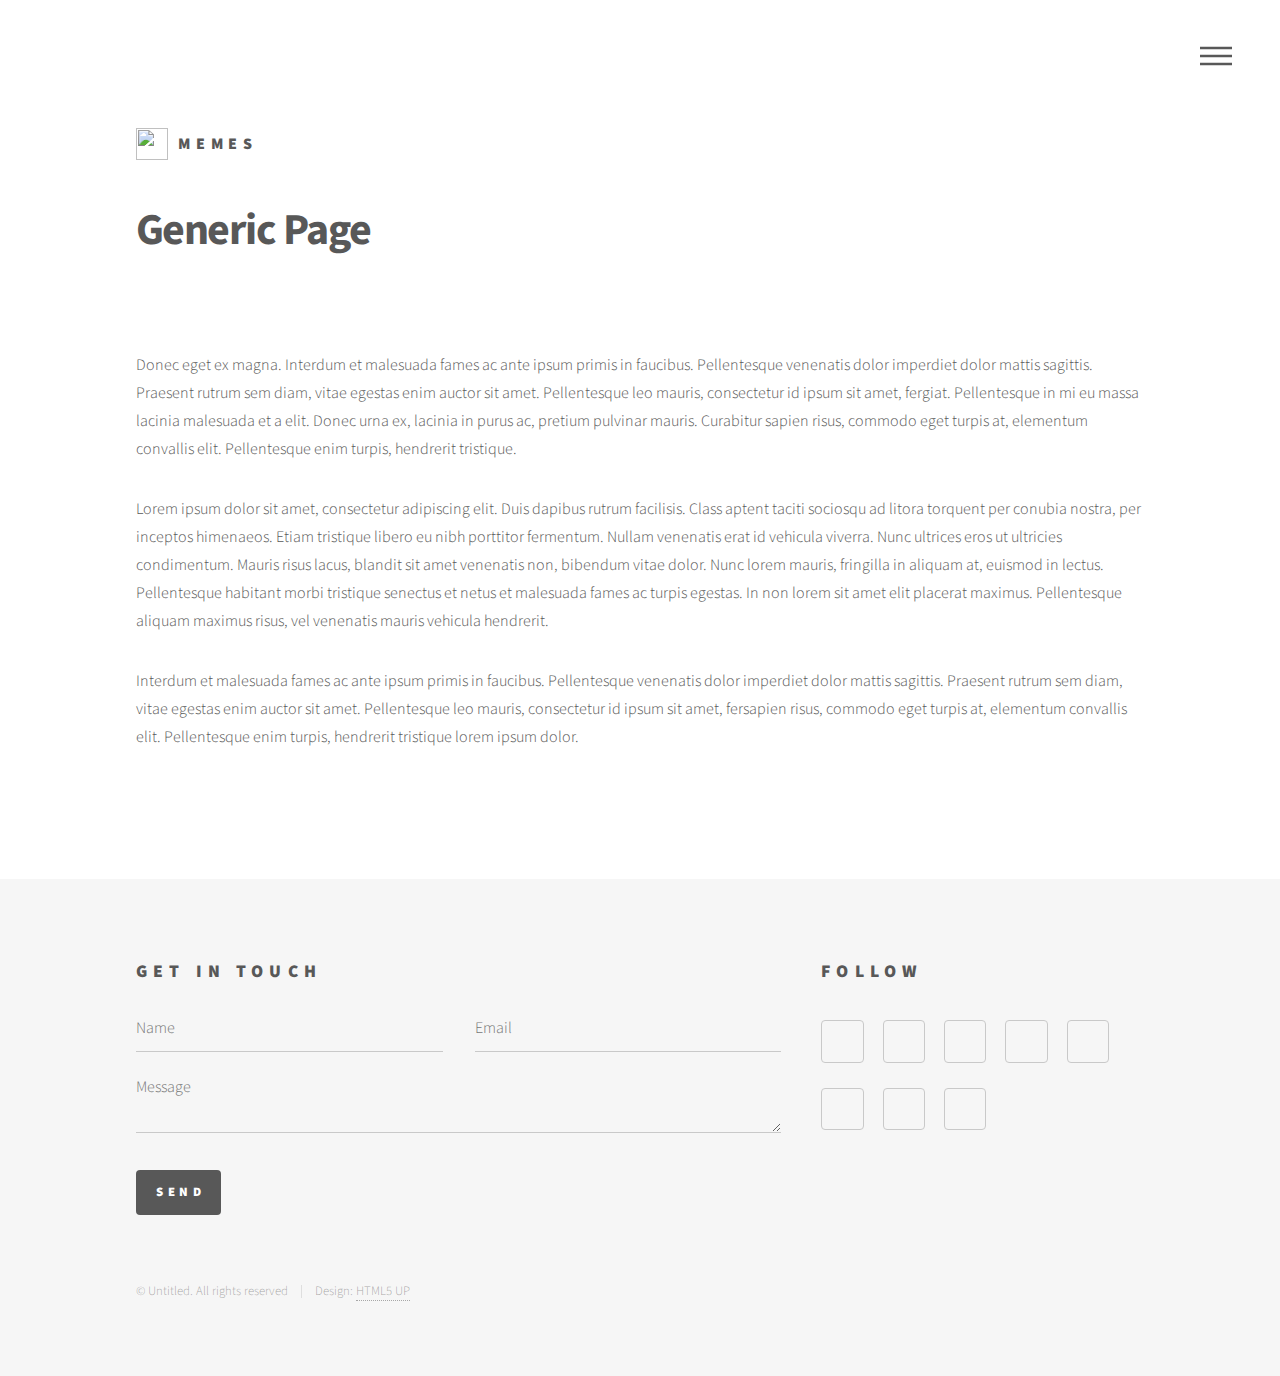
==== generic.html @ 08d004ab "Editing subpage generic.html" ====
<!DOCTYPE HTML>
<!--
	Phantom by HTML5 UP
	html5up.net | @ajlkn
	Free for personal and commercial use under the CCA 3.0 license (html5up.net/license)
-->
<html>
	<head>
		<title>Generic - Phantom by HTML5 UP</title>
		<meta charset="utf-8" />
		<meta name="viewport" content="width=device-width, initial-scale=1" />
		<!--[if lte IE 8]><script src="assets/js/ie/html5shiv.js"></script><![endif]-->
		<link rel="stylesheet" href="assets/css/main.css" />
		<!--[if lte IE 9]><link rel="stylesheet" href="assets/css/ie9.css" /><![endif]-->
		<!--[if lte IE 8]><link rel="stylesheet" href="assets/css/ie8.css" /><![endif]-->
	</head>
	<body>
		<!-- Wrapper -->
			<div id="wrapper">

				<!-- Header -->
					<header id="header">
						<div class="inner">

							<!-- Logo -->
								<a href="index.html" class="logo">
									<span class="symbol"><img src="images/logo.svg" alt="" /></span><span class="title">MEMES</span>
								</a>

							<!-- Nav -->
								<nav>
									<ul>
										<li><a href="#menu">Menu</a></li>
									</ul>
								</nav>

						</div>
					</header>

				<!-- Menu -->
					<nav id="menu">
						<h2>Menu</h2>
						<ul>
							<li><a href="index.html">Home</a></li>
							<li><a href="generic.html">What is a meme?</a></li>
							<li><a href="generic.html">Evolution of memes</a></li>
							<li><a href="generic.html">Presence in the media</a></li>
							<li><a href="elements.html">Take me to a meme</a></li>
							<li><a href="elements.html">elements</a></li>
						</ul>
					</nav>

				<!-- Main -->
					<div id="main">
						<div class="inner">
							<h1>Generic Page</h1>
							<span class="image main"><img src="images/pic13.jpg" alt="" /></span>
							<p>Donec eget ex magna. Interdum et malesuada fames ac ante ipsum primis in faucibus. Pellentesque venenatis dolor imperdiet dolor mattis sagittis. Praesent rutrum sem diam, vitae egestas enim auctor sit amet. Pellentesque leo mauris, consectetur id ipsum sit amet, fergiat. Pellentesque in mi eu massa lacinia malesuada et a elit. Donec urna ex, lacinia in purus ac, pretium pulvinar mauris. Curabitur sapien risus, commodo eget turpis at, elementum convallis elit. Pellentesque enim turpis, hendrerit tristique.</p>
							<p>Lorem ipsum dolor sit amet, consectetur adipiscing elit. Duis dapibus rutrum facilisis. Class aptent taciti sociosqu ad litora torquent per conubia nostra, per inceptos himenaeos. Etiam tristique libero eu nibh porttitor fermentum. Nullam venenatis erat id vehicula viverra. Nunc ultrices eros ut ultricies condimentum. Mauris risus lacus, blandit sit amet venenatis non, bibendum vitae dolor. Nunc lorem mauris, fringilla in aliquam at, euismod in lectus. Pellentesque habitant morbi tristique senectus et netus et malesuada fames ac turpis egestas. In non lorem sit amet elit placerat maximus. Pellentesque aliquam maximus risus, vel venenatis mauris vehicula hendrerit.</p>
							<p>Interdum et malesuada fames ac ante ipsum primis in faucibus. Pellentesque venenatis dolor imperdiet dolor mattis sagittis. Praesent rutrum sem diam, vitae egestas enim auctor sit amet. Pellentesque leo mauris, consectetur id ipsum sit amet, fersapien risus, commodo eget turpis at, elementum convallis elit. Pellentesque enim turpis, hendrerit tristique lorem ipsum dolor.</p>
						</div>
					</div>

				<!-- Footer -->
					<footer id="footer">
						<div class="inner">
							<section>
								<h2>Get in touch</h2>
								<form method="post" action="#">
									<div class="field half first">
										<input type="text" name="name" id="name" placeholder="Name" />
									</div>
									<div class="field half">
										<input type="email" name="email" id="email" placeholder="Email" />
									</div>
									<div class="field">
										<textarea name="message" id="message" placeholder="Message"></textarea>
									</div>
									<ul class="actions">
										<li><input type="submit" value="Send" class="special" /></li>
									</ul>
								</form>
							</section>
							<section>
								<h2>Follow</h2>
								<ul class="icons">
									<li><a href="#" class="icon style2 fa-twitter"><span class="label">Twitter</span></a></li>
									<li><a href="#" class="icon style2 fa-facebook"><span class="label">Facebook</span></a></li>
									<li><a href="#" class="icon style2 fa-instagram"><span class="label">Instagram</span></a></li>
									<li><a href="#" class="icon style2 fa-dribbble"><span class="label">Dribbble</span></a></li>
									<li><a href="#" class="icon style2 fa-github"><span class="label">GitHub</span></a></li>
									<li><a href="#" class="icon style2 fa-500px"><span class="label">500px</span></a></li>
									<li><a href="#" class="icon style2 fa-phone"><span class="label">Phone</span></a></li>
									<li><a href="#" class="icon style2 fa-envelope-o"><span class="label">Email</span></a></li>
								</ul>
							</section>
							<ul class="copyright">
								<li>&copy; Untitled. All rights reserved</li><li>Design: <a href="http://html5up.net">HTML5 UP</a></li>
							</ul>
						</div>
					</footer>

			</div>

		<!-- Scripts -->
			<script src="assets/js/jquery.min.js"></script>
			<script src="assets/js/skel.min.js"></script>
			<script src="assets/js/util.js"></script>
			<!--[if lte IE 8]><script src="assets/js/ie/respond.min.js"></script><![endif]-->
			<script src="assets/js/main.js"></script>

	</body>
</html>
---- assets/css/main.css ----
@import url(font-awesome.min.css);
@import url("https://fonts.googleapis.com/css?family=Source+Sans+Pro:300,700,900");

/*
	Phantom by HTML5 UP
	html5up.net | @ajlkn
	Free for personal and commercial use under the CCA 3.0 license (html5up.net/license)
*/

/* Reset */

	html, body, div, span, applet, object, iframe, h1, h2, h3, h4, h5, h6, p, blockquote, pre, a, abbr, acronym, address, big, cite, code, del, dfn, em, img, ins, kbd, q, s, samp, small, strike, strong, sub, sup, tt, var, b, u, i, center, dl, dt, dd, ol, ul, li, fieldset, form, label, legend, table, caption, tbody, tfoot, thead, tr, th, td, article, aside, canvas, details, embed, figure, figcaption, footer, header, hgroup, menu, nav, output, ruby, section, summary, time, mark, audio, video {
		margin: 0;
		padding: 0;
		border: 0;
		font-size: 100%;
		font: inherit;
		vertical-align: baseline;
	}

	article, aside, details, figcaption, figure, footer, header, hgroup, menu, nav, section {
		display: block;
	}

	body {
		line-height: 1;
	}

	ol, ul {
		list-style: none;
	}

	blockquote, q {
		quotes: none;
	}

	blockquote:before, blockquote:after, q:before, q:after {
		content: '';
		content: none;
	}

	table {
		border-collapse: collapse;
		border-spacing: 0;
	}

	body {
		-webkit-text-size-adjust: none;
	}

/* Box Model */

	*, *:before, *:after {
		-moz-box-sizing: border-box;
		-webkit-box-sizing: border-box;
		box-sizing: border-box;
	}

/* Grid */

	.row {
		border-bottom: solid 1px transparent;
		-moz-box-sizing: border-box;
		-webkit-box-sizing: border-box;
		box-sizing: border-box;
	}

	.row > * {
		float: left;
		-moz-box-sizing: border-box;
		-webkit-box-sizing: border-box;
		box-sizing: border-box;
	}

	.row:after, .row:before {
		content: '';
		display: block;
		clear: both;
		height: 0;
	}

	.row.uniform > * > :first-child {
		margin-top: 0;
	}

	.row.uniform > * > :last-child {
		margin-bottom: 0;
	}

	.row.\30 \25 > * {
		padding: 0 0 0 0em;
	}

	.row.\30 \25 {
		margin: 0 0 -1px 0em;
	}

	.row.uniform.\30 \25 > * {
		padding: 0em 0 0 0em;
	}

	.row.uniform.\30 \25 {
		margin: 0em 0 -1px 0em;
	}

	.row > * {
		padding: 0 0 0 2em;
	}

	.row {
		margin: 0 0 -1px -2em;
	}

	.row.uniform > * {
		padding: 2em 0 0 2em;
	}

	.row.uniform {
		margin: -2em 0 -1px -2em;
	}

	.row.\32 00\25 > * {
		padding: 0 0 0 4em;
	}

	.row.\32 00\25 {
		margin: 0 0 -1px -4em;
	}

	.row.uniform.\32 00\25 > * {
		padding: 4em 0 0 4em;
	}

	.row.uniform.\32 00\25 {
		margin: -4em 0 -1px -4em;
	}

	.row.\31 50\25 > * {
		padding: 0 0 0 3em;
	}

	.row.\31 50\25 {
		margin: 0 0 -1px -3em;
	}

	.row.uniform.\31 50\25 > * {
		padding: 3em 0 0 3em;
	}

	.row.uniform.\31 50\25 {
		margin: -3em 0 -1px -3em;
	}

	.row.\35 0\25 > * {
		padding: 0 0 0 1em;
	}

	.row.\35 0\25 {
		margin: 0 0 -1px -1em;
	}

	.row.uniform.\35 0\25 > * {
		padding: 1em 0 0 1em;
	}

	.row.uniform.\35 0\25 {
		margin: -1em 0 -1px -1em;
	}

	.row.\32 5\25 > * {
		padding: 0 0 0 0.5em;
	}

	.row.\32 5\25 {
		margin: 0 0 -1px -0.5em;
	}

	.row.uniform.\32 5\25 > * {
		padding: 0.5em 0 0 0.5em;
	}

	.row.uniform.\32 5\25 {
		margin: -0.5em 0 -1px -0.5em;
	}

	.\31 2u, .\31 2u\24 {
		width: 100%;
		clear: none;
		margin-left: 0;
	}

	.\31 1u, .\31 1u\24 {
		width: 91.6666666667%;
		clear: none;
		margin-left: 0;
	}

	.\31 0u, .\31 0u\24 {
		width: 83.3333333333%;
		clear: none;
		margin-left: 0;
	}

	.\39 u, .\39 u\24 {
		width: 75%;
		clear: none;
		margin-left: 0;
	}

	.\38 u, .\38 u\24 {
		width: 66.6666666667%;
		clear: none;
		margin-left: 0;
	}

	.\37 u, .\37 u\24 {
		width: 58.3333333333%;
		clear: none;
		margin-left: 0;
	}

	.\36 u, .\36 u\24 {
		width: 50%;
		clear: none;
		margin-left: 0;
	}

	.\35 u, .\35 u\24 {
		width: 41.6666666667%;
		clear: none;
		margin-left: 0;
	}

	.\34 u, .\34 u\24 {
		width: 33.3333333333%;
		clear: none;
		margin-left: 0;
	}

	.\33 u, .\33 u\24 {
		width: 25%;
		clear: none;
		margin-left: 0;
	}

	.\32 u, .\32 u\24 {
		width: 16.6666666667%;
		clear: none;
		margin-left: 0;
	}

	.\31 u, .\31 u\24 {
		width: 8.3333333333%;
		clear: none;
		margin-left: 0;
	}

	.\31 2u\24 + *,
	.\31 1u\24 + *,
	.\31 0u\24 + *,
	.\39 u\24 + *,
	.\38 u\24 + *,
	.\37 u\24 + *,
	.\36 u\24 + *,
	.\35 u\24 + *,
	.\34 u\24 + *,
	.\33 u\24 + *,
	.\32 u\24 + *,
	.\31 u\24 + * {
		clear: left;
	}

	.\-11u {
		margin-left: 91.66667%;
	}

	.\-10u {
		margin-left: 83.33333%;
	}

	.\-9u {
		margin-left: 75%;
	}

	.\-8u {
		margin-left: 66.66667%;
	}

	.\-7u {
		margin-left: 58.33333%;
	}

	.\-6u {
		margin-left: 50%;
	}

	.\-5u {
		margin-left: 41.66667%;
	}

	.\-4u {
		margin-left: 33.33333%;
	}

	.\-3u {
		margin-left: 25%;
	}

	.\-2u {
		margin-left: 16.66667%;
	}

	.\-1u {
		margin-left: 8.33333%;
	}

	@media screen and (max-width: 1680px) {

		.row > * {
			padding: 0 0 0 2em;
		}

		.row {
			margin: 0 0 -1px -2em;
		}

		.row.uniform > * {
			padding: 2em 0 0 2em;
		}

		.row.uniform {
			margin: -2em 0 -1px -2em;
		}

		.row.\32 00\25 > * {
			padding: 0 0 0 4em;
		}

		.row.\32 00\25 {
			margin: 0 0 -1px -4em;
		}

		.row.uniform.\32 00\25 > * {
			padding: 4em 0 0 4em;
		}

		.row.uniform.\32 00\25 {
			margin: -4em 0 -1px -4em;
		}

		.row.\31 50\25 > * {
			padding: 0 0 0 3em;
		}

		.row.\31 50\25 {
			margin: 0 0 -1px -3em;
		}

		.row.uniform.\31 50\25 > * {
			padding: 3em 0 0 3em;
		}

		.row.uniform.\31 50\25 {
			margin: -3em 0 -1px -3em;
		}

		.row.\35 0\25 > * {
			padding: 0 0 0 1em;
		}

		.row.\35 0\25 {
			margin: 0 0 -1px -1em;
		}

		.row.uniform.\35 0\25 > * {
			padding: 1em 0 0 1em;
		}

		.row.uniform.\35 0\25 {
			margin: -1em 0 -1px -1em;
		}

		.row.\32 5\25 > * {
			padding: 0 0 0 0.5em;
		}

		.row.\32 5\25 {
			margin: 0 0 -1px -0.5em;
		}

		.row.uniform.\32 5\25 > * {
			padding: 0.5em 0 0 0.5em;
		}

		.row.uniform.\32 5\25 {
			margin: -0.5em 0 -1px -0.5em;
		}

		.\31 2u\28xlarge\29, .\31 2u\24\28xlarge\29 {
			width: 100%;
			clear: none;
			margin-left: 0;
		}

		.\31 1u\28xlarge\29, .\31 1u\24\28xlarge\29 {
			width: 91.6666666667%;
			clear: none;
			margin-left: 0;
		}

		.\31 0u\28xlarge\29, .\31 0u\24\28xlarge\29 {
			width: 83.3333333333%;
			clear: none;
			margin-left: 0;
		}

		.\39 u\28xlarge\29, .\39 u\24\28xlarge\29 {
			width: 75%;
			clear: none;
			margin-left: 0;
		}

		.\38 u\28xlarge\29, .\38 u\24\28xlarge\29 {
			width: 66.6666666667%;
			clear: none;
			margin-left: 0;
		}

		.\37 u\28xlarge\29, .\37 u\24\28xlarge\29 {
			width: 58.3333333333%;
			clear: none;
			margin-left: 0;
		}

		.\36 u\28xlarge\29, .\36 u\24\28xlarge\29 {
			width: 50%;
			clear: none;
			margin-left: 0;
		}

		.\35 u\28xlarge\29, .\35 u\24\28xlarge\29 {
			width: 41.6666666667%;
			clear: none;
			margin-left: 0;
		}

		.\34 u\28xlarge\29, .\34 u\24\28xlarge\29 {
			width: 33.3333333333%;
			clear: none;
			margin-left: 0;
		}

		.\33 u\28xlarge\29, .\33 u\24\28xlarge\29 {
			width: 25%;
			clear: none;
			margin-left: 0;
		}

		.\32 u\28xlarge\29, .\32 u\24\28xlarge\29 {
			width: 16.6666666667%;
			clear: none;
			margin-left: 0;
		}

		.\31 u\28xlarge\29, .\31 u\24\28xlarge\29 {
			width: 8.3333333333%;
			clear: none;
			margin-left: 0;
		}

		.\31 2u\24\28xlarge\29 + *,
		.\31 1u\24\28xlarge\29 + *,
		.\31 0u\24\28xlarge\29 + *,
		.\39 u\24\28xlarge\29 + *,
		.\38 u\24\28xlarge\29 + *,
		.\37 u\24\28xlarge\29 + *,
		.\36 u\24\28xlarge\29 + *,
		.\35 u\24\28xlarge\29 + *,
		.\34 u\24\28xlarge\29 + *,
		.\33 u\24\28xlarge\29 + *,
		.\32 u\24\28xlarge\29 + *,
		.\31 u\24\28xlarge\29 + * {
			clear: left;
		}

		.\-11u\28xlarge\29 {
			margin-left: 91.66667%;
		}

		.\-10u\28xlarge\29 {
			margin-left: 83.33333%;
		}

		.\-9u\28xlarge\29 {
			margin-left: 75%;
		}

		.\-8u\28xlarge\29 {
			margin-left: 66.66667%;
		}

		.\-7u\28xlarge\29 {
			margin-left: 58.33333%;
		}

		.\-6u\28xlarge\29 {
			margin-left: 50%;
		}

		.\-5u\28xlarge\29 {
			margin-left: 41.66667%;
		}

		.\-4u\28xlarge\29 {
			margin-left: 33.33333%;
		}

		.\-3u\28xlarge\29 {
			margin-left: 25%;
		}

		.\-2u\28xlarge\29 {
			margin-left: 16.66667%;
		}

		.\-1u\28xlarge\29 {
			margin-left: 8.33333%;
		}

	}

	@media screen and (max-width: 1280px) {

		.row > * {
			padding: 0 0 0 2em;
		}

		.row {
			margin: 0 0 -1px -2em;
		}

		.row.uniform > * {
			padding: 2em 0 0 2em;
		}

		.row.uniform {
			margin: -2em 0 -1px -2em;
		}

		.row.\32 00\25 > * {
			padding: 0 0 0 4em;
		}

		.row.\32 00\25 {
			margin: 0 0 -1px -4em;
		}

		.row.uniform.\32 00\25 > * {
			padding: 4em 0 0 4em;
		}

		.row.uniform.\32 00\25 {
			margin: -4em 0 -1px -4em;
		}

		.row.\31 50\25 > * {
			padding: 0 0 0 3em;
		}

		.row.\31 50\25 {
			margin: 0 0 -1px -3em;
		}

		.row.uniform.\31 50\25 > * {
			padding: 3em 0 0 3em;
		}

		.row.uniform.\31 50\25 {
			margin: -3em 0 -1px -3em;
		}

		.row.\35 0\25 > * {
			padding: 0 0 0 1em;
		}

		.row.\35 0\25 {
			margin: 0 0 -1px -1em;
		}

		.row.uniform.\35 0\25 > * {
			padding: 1em 0 0 1em;
		}

		.row.uniform.\35 0\25 {
			margin: -1em 0 -1px -1em;
		}

		.row.\32 5\25 > * {
			padding: 0 0 0 0.5em;
		}

		.row.\32 5\25 {
			margin: 0 0 -1px -0.5em;
		}

		.row.uniform.\32 5\25 > * {
			padding: 0.5em 0 0 0.5em;
		}

		.row.uniform.\32 5\25 {
			margin: -0.5em 0 -1px -0.5em;
		}

		.\31 2u\28large\29, .\31 2u\24\28large\29 {
			width: 100%;
			clear: none;
			margin-left: 0;
		}

		.\31 1u\28large\29, .\31 1u\24\28large\29 {
			width: 91.6666666667%;
			clear: none;
			margin-left: 0;
		}

		.\31 0u\28large\29, .\31 0u\24\28large\29 {
			width: 83.3333333333%;
			clear: none;
			margin-left: 0;
		}

		.\39 u\28large\29, .\39 u\24\28large\29 {
			width: 75%;
			clear: none;
			margin-left: 0;
		}

		.\38 u\28large\29, .\38 u\24\28large\29 {
			width: 66.6666666667%;
			clear: none;
			margin-left: 0;
		}

		.\37 u\28large\29, .\37 u\24\28large\29 {
			width: 58.3333333333%;
			clear: none;
			margin-left: 0;
		}

		.\36 u\28large\29, .\36 u\24\28large\29 {
			width: 50%;
			clear: none;
			margin-left: 0;
		}

		.\35 u\28large\29, .\35 u\24\28large\29 {
			width: 41.6666666667%;
			clear: none;
			margin-left: 0;
		}

		.\34 u\28large\29, .\34 u\24\28large\29 {
			width: 33.3333333333%;
			clear: none;
			margin-left: 0;
		}

		.\33 u\28large\29, .\33 u\24\28large\29 {
			width: 25%;
			clear: none;
			margin-left: 0;
		}

		.\32 u\28large\29, .\32 u\24\28large\29 {
			width: 16.6666666667%;
			clear: none;
			margin-left: 0;
		}

		.\31 u\28large\29, .\31 u\24\28large\29 {
			width: 8.3333333333%;
			clear: none;
			margin-left: 0;
		}

		.\31 2u\24\28large\29 + *,
		.\31 1u\24\28large\29 + *,
		.\31 0u\24\28large\29 + *,
		.\39 u\24\28large\29 + *,
		.\38 u\24\28large\29 + *,
		.\37 u\24\28large\29 + *,
		.\36 u\24\28large\29 + *,
		.\35 u\24\28large\29 + *,
		.\34 u\24\28large\29 + *,
		.\33 u\24\28large\29 + *,
		.\32 u\24\28large\29 + *,
		.\31 u\24\28large\29 + * {
			clear: left;
		}

		.\-11u\28large\29 {
			margin-left: 91.66667%;
		}

		.\-10u\28large\29 {
			margin-left: 83.33333%;
		}

		.\-9u\28large\29 {
			margin-left: 75%;
		}

		.\-8u\28large\29 {
			margin-left: 66.66667%;
		}

		.\-7u\28large\29 {
			margin-left: 58.33333%;
		}

		.\-6u\28large\29 {
			margin-left: 50%;
		}

		.\-5u\28large\29 {
			margin-left: 41.66667%;
		}

		.\-4u\28large\29 {
			margin-left: 33.33333%;
		}

		.\-3u\28large\29 {
			margin-left: 25%;
		}

		.\-2u\28large\29 {
			margin-left: 16.66667%;
		}

		.\-1u\28large\29 {
			margin-left: 8.33333%;
		}

	}

	@media screen and (max-width: 980px) {

		.row > * {
			padding: 0 0 0 1.5em;
		}

		.row {
			margin: 0 0 -1px -1.5em;
		}

		.row.uniform > * {
			padding: 1.5em 0 0 1.5em;
		}

		.row.uniform {
			margin: -1.5em 0 -1px -1.5em;
		}

		.row.\32 00\25 > * {
			padding: 0 0 0 3em;
		}

		.row.\32 00\25 {
			margin: 0 0 -1px -3em;
		}

		.row.uniform.\32 00\25 > * {
			padding: 3em 0 0 3em;
		}

		.row.uniform.\32 00\25 {
			margin: -3em 0 -1px -3em;
		}

		.row.\31 50\25 > * {
			padding: 0 0 0 2.25em;
		}

		.row.\31 50\25 {
			margin: 0 0 -1px -2.25em;
		}

		.row.uniform.\31 50\25 > * {
			padding: 2.25em 0 0 2.25em;
		}

		.row.uniform.\31 50\25 {
			margin: -2.25em 0 -1px -2.25em;
		}

		.row.\35 0\25 > * {
			padding: 0 0 0 0.75em;
		}

		.row.\35 0\25 {
			margin: 0 0 -1px -0.75em;
		}

		.row.uniform.\35 0\25 > * {
			padding: 0.75em 0 0 0.75em;
		}

		.row.uniform.\35 0\25 {
			margin: -0.75em 0 -1px -0.75em;
		}

		.row.\32 5\25 > * {
			padding: 0 0 0 0.375em;
		}

		.row.\32 5\25 {
			margin: 0 0 -1px -0.375em;
		}

		.row.uniform.\32 5\25 > * {
			padding: 0.375em 0 0 0.375em;
		}

		.row.uniform.\32 5\25 {
			margin: -0.375em 0 -1px -0.375em;
		}

		.\31 2u\28medium\29, .\31 2u\24\28medium\29 {
			width: 100%;
			clear: none;
			margin-left: 0;
		}

		.\31 1u\28medium\29, .\31 1u\24\28medium\29 {
			width: 91.6666666667%;
			clear: none;
			margin-left: 0;
		}

		.\31 0u\28medium\29, .\31 0u\24\28medium\29 {
			width: 83.3333333333%;
			clear: none;
			margin-left: 0;
		}

		.\39 u\28medium\29, .\39 u\24\28medium\29 {
			width: 75%;
			clear: none;
			margin-left: 0;
		}

		.\38 u\28medium\29, .\38 u\24\28medium\29 {
			width: 66.6666666667%;
			clear: none;
			margin-left: 0;
		}

		.\37 u\28medium\29, .\37 u\24\28medium\29 {
			width: 58.3333333333%;
			clear: none;
			margin-left: 0;
		}

		.\36 u\28medium\29, .\36 u\24\28medium\29 {
			width: 50%;
			clear: none;
			margin-left: 0;
		}

		.\35 u\28medium\29, .\35 u\24\28medium\29 {
			width: 41.6666666667%;
			clear: none;
			margin-left: 0;
		}

		.\34 u\28medium\29, .\34 u\24\28medium\29 {
			width: 33.3333333333%;
			clear: none;
			margin-left: 0;
		}

		.\33 u\28medium\29, .\33 u\24\28medium\29 {
			width: 25%;
			clear: none;
			margin-left: 0;
		}

		.\32 u\28medium\29, .\32 u\24\28medium\29 {
			width: 16.6666666667%;
			clear: none;
			margin-left: 0;
		}

		.\31 u\28medium\29, .\31 u\24\28medium\29 {
			width: 8.3333333333%;
			clear: none;
			margin-left: 0;
		}

		.\31 2u\24\28medium\29 + *,
		.\31 1u\24\28medium\29 + *,
		.\31 0u\24\28medium\29 + *,
		.\39 u\24\28medium\29 + *,
		.\38 u\24\28medium\29 + *,
		.\37 u\24\28medium\29 + *,
		.\36 u\24\28medium\29 + *,
		.\35 u\24\28medium\29 + *,
		.\34 u\24\28medium\29 + *,
		.\33 u\24\28medium\29 + *,
		.\32 u\24\28medium\29 + *,
		.\31 u\24\28medium\29 + * {
			clear: left;
		}

		.\-11u\28medium\29 {
			margin-left: 91.66667%;
		}

		.\-10u\28medium\29 {
			margin-left: 83.33333%;
		}

		.\-9u\28medium\29 {
			margin-left: 75%;
		}

		.\-8u\28medium\29 {
			margin-left: 66.66667%;
		}

		.\-7u\28medium\29 {
			margin-left: 58.33333%;
		}

		.\-6u\28medium\29 {
			margin-left: 50%;
		}

		.\-5u\28medium\29 {
			margin-left: 41.66667%;
		}

		.\-4u\28medium\29 {
			margin-left: 33.33333%;
		}

		.\-3u\28medium\29 {
			margin-left: 25%;
		}

		.\-2u\28medium\29 {
			margin-left: 16.66667%;
		}

		.\-1u\28medium\29 {
			margin-left: 8.33333%;
		}

	}

	@media screen and (max-width: 736px) {

		.row > * {
			padding: 0 0 0 1em;
		}

		.row {
			margin: 0 0 -1px -1em;
		}

		.row.uniform > * {
			padding: 1em 0 0 1em;
		}

		.row.uniform {
			margin: -1em 0 -1px -1em;
		}

		.row.\32 00\25 > * {
			padding: 0 0 0 2em;
		}

		.row.\32 00\25 {
			margin: 0 0 -1px -2em;
		}

		.row.uniform.\32 00\25 > * {
			padding: 2em 0 0 2em;
		}

		.row.uniform.\32 00\25 {
			margin: -2em 0 -1px -2em;
		}

		.row.\31 50\25 > * {
			padding: 0 0 0 1.5em;
		}

		.row.\31 50\25 {
			margin: 0 0 -1px -1.5em;
		}

		.row.uniform.\31 50\25 > * {
			padding: 1.5em 0 0 1.5em;
		}

		.row.uniform.\31 50\25 {
			margin: -1.5em 0 -1px -1.5em;
		}

		.row.\35 0\25 > * {
			padding: 0 0 0 0.5em;
		}

		.row.\35 0\25 {
			margin: 0 0 -1px -0.5em;
		}

		.row.uniform.\35 0\25 > * {
			padding: 0.5em 0 0 0.5em;
		}

		.row.uniform.\35 0\25 {
			margin: -0.5em 0 -1px -0.5em;
		}

		.row.\32 5\25 > * {
			padding: 0 0 0 0.25em;
		}

		.row.\32 5\25 {
			margin: 0 0 -1px -0.25em;
		}

		.row.uniform.\32 5\25 > * {
			padding: 0.25em 0 0 0.25em;
		}

		.row.uniform.\32 5\25 {
			margin: -0.25em 0 -1px -0.25em;
		}

		.\31 2u\28small\29, .\31 2u\24\28small\29 {
			width: 100%;
			clear: none;
			margin-left: 0;
		}

		.\31 1u\28small\29, .\31 1u\24\28small\29 {
			width: 91.6666666667%;
			clear: none;
			margin-left: 0;
		}

		.\31 0u\28small\29, .\31 0u\24\28small\29 {
			width: 83.3333333333%;
			clear: none;
			margin-left: 0;
		}

		.\39 u\28small\29, .\39 u\24\28small\29 {
			width: 75%;
			clear: none;
			margin-left: 0;
		}

		.\38 u\28small\29, .\38 u\24\28small\29 {
			width: 66.6666666667%;
			clear: none;
			margin-left: 0;
		}

		.\37 u\28small\29, .\37 u\24\28small\29 {
			width: 58.3333333333%;
			clear: none;
			margin-left: 0;
		}

		.\36 u\28small\29, .\36 u\24\28small\29 {
			width: 50%;
			clear: none;
			margin-left: 0;
		}

		.\35 u\28small\29, .\35 u\24\28small\29 {
			width: 41.6666666667%;
			clear: none;
			margin-left: 0;
		}

		.\34 u\28small\29, .\34 u\24\28small\29 {
			width: 33.3333333333%;
			clear: none;
			margin-left: 0;
		}

		.\33 u\28small\29, .\33 u\24\28small\29 {
			width: 25%;
			clear: none;
			margin-left: 0;
		}

		.\32 u\28small\29, .\32 u\24\28small\29 {
			width: 16.6666666667%;
			clear: none;
			margin-left: 0;
		}

		.\31 u\28small\29, .\31 u\24\28small\29 {
			width: 8.3333333333%;
			clear: none;
			margin-left: 0;
		}

		.\31 2u\24\28small\29 + *,
		.\31 1u\24\28small\29 + *,
		.\31 0u\24\28small\29 + *,
		.\39 u\24\28small\29 + *,
		.\38 u\24\28small\29 + *,
		.\37 u\24\28small\29 + *,
		.\36 u\24\28small\29 + *,
		.\35 u\24\28small\29 + *,
		.\34 u\24\28small\29 + *,
		.\33 u\24\28small\29 + *,
		.\32 u\24\28small\29 + *,
		.\31 u\24\28small\29 + * {
			clear: left;
		}

		.\-11u\28small\29 {
			margin-left: 91.66667%;
		}

		.\-10u\28small\29 {
			margin-left: 83.33333%;
		}

		.\-9u\28small\29 {
			margin-left: 75%;
		}

		.\-8u\28small\29 {
			margin-left: 66.66667%;
		}

		.\-7u\28small\29 {
			margin-left: 58.33333%;
		}

		.\-6u\28small\29 {
			margin-left: 50%;
		}

		.\-5u\28small\29 {
			margin-left: 41.66667%;
		}

		.\-4u\28small\29 {
			margin-left: 33.33333%;
		}

		.\-3u\28small\29 {
			margin-left: 25%;
		}

		.\-2u\28small\29 {
			margin-left: 16.66667%;
		}

		.\-1u\28small\29 {
			margin-left: 8.33333%;
		}

	}

	@media screen and (max-width: 480px) {

		.row > * {
			padding: 0 0 0 1em;
		}

		.row {
			margin: 0 0 -1px -1em;
		}

		.row.uniform > * {
			padding: 1em 0 0 1em;
		}

		.row.uniform {
			margin: -1em 0 -1px -1em;
		}

		.row.\32 00\25 > * {
			padding: 0 0 0 2em;
		}

		.row.\32 00\25 {
			margin: 0 0 -1px -2em;
		}

		.row.uniform.\32 00\25 > * {
			padding: 2em 0 0 2em;
		}

		.row.uniform.\32 00\25 {
			margin: -2em 0 -1px -2em;
		}

		.row.\31 50\25 > * {
			padding: 0 0 0 1.5em;
		}

		.row.\31 50\25 {
			margin: 0 0 -1px -1.5em;
		}

		.row.uniform.\31 50\25 > * {
			padding: 1.5em 0 0 1.5em;
		}

		.row.uniform.\31 50\25 {
			margin: -1.5em 0 -1px -1.5em;
		}

		.row.\35 0\25 > * {
			padding: 0 0 0 0.5em;
		}

		.row.\35 0\25 {
			margin: 0 0 -1px -0.5em;
		}

		.row.uniform.\35 0\25 > * {
			padding: 0.5em 0 0 0.5em;
		}

		.row.uniform.\35 0\25 {
			margin: -0.5em 0 -1px -0.5em;
		}

		.row.\32 5\25 > * {
			padding: 0 0 0 0.25em;
		}

		.row.\32 5\25 {
			margin: 0 0 -1px -0.25em;
		}

		.row.uniform.\32 5\25 > * {
			padding: 0.25em 0 0 0.25em;
		}

		.row.uniform.\32 5\25 {
			margin: -0.25em 0 -1px -0.25em;
		}

		.\31 2u\28xsmall\29, .\31 2u\24\28xsmall\29 {
			width: 100%;
			clear: none;
			margin-left: 0;
		}

		.\31 1u\28xsmall\29, .\31 1u\24\28xsmall\29 {
			width: 91.6666666667%;
			clear: none;
			margin-left: 0;
		}

		.\31 0u\28xsmall\29, .\31 0u\24\28xsmall\29 {
			width: 83.3333333333%;
			clear: none;
			margin-left: 0;
		}

		.\39 u\28xsmall\29, .\39 u\24\28xsmall\29 {
			width: 75%;
			clear: none;
			margin-left: 0;
		}

		.\38 u\28xsmall\29, .\38 u\24\28xsmall\29 {
			width: 66.6666666667%;
			clear: none;
			margin-left: 0;
		}

		.\37 u\28xsmall\29, .\37 u\24\28xsmall\29 {
			width: 58.3333333333%;
			clear: none;
			margin-left: 0;
		}

		.\36 u\28xsmall\29, .\36 u\24\28xsmall\29 {
			width: 50%;
			clear: none;
			margin-left: 0;
		}

		.\35 u\28xsmall\29, .\35 u\24\28xsmall\29 {
			width: 41.6666666667%;
			clear: none;
			margin-left: 0;
		}

		.\34 u\28xsmall\29, .\34 u\24\28xsmall\29 {
			width: 33.3333333333%;
			clear: none;
			margin-left: 0;
		}

		.\33 u\28xsmall\29, .\33 u\24\28xsmall\29 {
			width: 25%;
			clear: none;
			margin-left: 0;
		}

		.\32 u\28xsmall\29, .\32 u\24\28xsmall\29 {
			width: 16.6666666667%;
			clear: none;
			margin-left: 0;
		}

		.\31 u\28xsmall\29, .\31 u\24\28xsmall\29 {
			width: 8.3333333333%;
			clear: none;
			margin-left: 0;
		}

		.\31 2u\24\28xsmall\29 + *,
		.\31 1u\24\28xsmall\29 + *,
		.\31 0u\24\28xsmall\29 + *,
		.\39 u\24\28xsmall\29 + *,
		.\38 u\24\28xsmall\29 + *,
		.\37 u\24\28xsmall\29 + *,
		.\36 u\24\28xsmall\29 + *,
		.\35 u\24\28xsmall\29 + *,
		.\34 u\24\28xsmall\29 + *,
		.\33 u\24\28xsmall\29 + *,
		.\32 u\24\28xsmall\29 + *,
		.\31 u\24\28xsmall\29 + * {
			clear: left;
		}

		.\-11u\28xsmall\29 {
			margin-left: 91.66667%;
		}

		.\-10u\28xsmall\29 {
			margin-left: 83.33333%;
		}

		.\-9u\28xsmall\29 {
			margin-left: 75%;
		}

		.\-8u\28xsmall\29 {
			margin-left: 66.66667%;
		}

		.\-7u\28xsmall\29 {
			margin-left: 58.33333%;
		}

		.\-6u\28xsmall\29 {
			margin-left: 50%;
		}

		.\-5u\28xsmall\29 {
			margin-left: 41.66667%;
		}

		.\-4u\28xsmall\29 {
			margin-left: 33.33333%;
		}

		.\-3u\28xsmall\29 {
			margin-left: 25%;
		}

		.\-2u\28xsmall\29 {
			margin-left: 16.66667%;
		}

		.\-1u\28xsmall\29 {
			margin-left: 8.33333%;
		}

	}

	@media screen and (max-width: 360px) {

		.row > * {
			padding: 0 0 0 1em;
		}

		.row {
			margin: 0 0 -1px -1em;
		}

		.row.uniform > * {
			padding: 1em 0 0 1em;
		}

		.row.uniform {
			margin: -1em 0 -1px -1em;
		}

		.row.\32 00\25 > * {
			padding: 0 0 0 2em;
		}

		.row.\32 00\25 {
			margin: 0 0 -1px -2em;
		}

		.row.uniform.\32 00\25 > * {
			padding: 2em 0 0 2em;
		}

		.row.uniform.\32 00\25 {
			margin: -2em 0 -1px -2em;
		}

		.row.\31 50\25 > * {
			padding: 0 0 0 1.5em;
		}

		.row.\31 50\25 {
			margin: 0 0 -1px -1.5em;
		}

		.row.uniform.\31 50\25 > * {
			padding: 1.5em 0 0 1.5em;
		}

		.row.uniform.\31 50\25 {
			margin: -1.5em 0 -1px -1.5em;
		}

		.row.\35 0\25 > * {
			padding: 0 0 0 0.5em;
		}

		.row.\35 0\25 {
			margin: 0 0 -1px -0.5em;
		}

		.row.uniform.\35 0\25 > * {
			padding: 0.5em 0 0 0.5em;
		}

		.row.uniform.\35 0\25 {
			margin: -0.5em 0 -1px -0.5em;
		}

		.row.\32 5\25 > * {
			padding: 0 0 0 0.25em;
		}

		.row.\32 5\25 {
			margin: 0 0 -1px -0.25em;
		}

		.row.uniform.\32 5\25 > * {
			padding: 0.25em 0 0 0.25em;
		}

		.row.uniform.\32 5\25 {
			margin: -0.25em 0 -1px -0.25em;
		}

		.\31 2u\28xxsmall\29, .\31 2u\24\28xxsmall\29 {
			width: 100%;
			clear: none;
			margin-left: 0;
		}

		.\31 1u\28xxsmall\29, .\31 1u\24\28xxsmall\29 {
			width: 91.6666666667%;
			clear: none;
			margin-left: 0;
		}

		.\31 0u\28xxsmall\29, .\31 0u\24\28xxsmall\29 {
			width: 83.3333333333%;
			clear: none;
			margin-left: 0;
		}

		.\39 u\28xxsmall\29, .\39 u\24\28xxsmall\29 {
			width: 75%;
			clear: none;
			margin-left: 0;
		}

		.\38 u\28xxsmall\29, .\38 u\24\28xxsmall\29 {
			width: 66.6666666667%;
			clear: none;
			margin-left: 0;
		}

		.\37 u\28xxsmall\29, .\37 u\24\28xxsmall\29 {
			width: 58.3333333333%;
			clear: none;
			margin-left: 0;
		}

		.\36 u\28xxsmall\29, .\36 u\24\28xxsmall\29 {
			width: 50%;
			clear: none;
			margin-left: 0;
		}

		.\35 u\28xxsmall\29, .\35 u\24\28xxsmall\29 {
			width: 41.6666666667%;
			clear: none;
			margin-left: 0;
		}

		.\34 u\28xxsmall\29, .\34 u\24\28xxsmall\29 {
			width: 33.3333333333%;
			clear: none;
			margin-left: 0;
		}

		.\33 u\28xxsmall\29, .\33 u\24\28xxsmall\29 {
			width: 25%;
			clear: none;
			margin-left: 0;
		}

		.\32 u\28xxsmall\29, .\32 u\24\28xxsmall\29 {
			width: 16.6666666667%;
			clear: none;
			margin-left: 0;
		}

		.\31 u\28xxsmall\29, .\31 u\24\28xxsmall\29 {
			width: 8.3333333333%;
			clear: none;
			margin-left: 0;
		}

		.\31 2u\24\28xxsmall\29 + *,
		.\31 1u\24\28xxsmall\29 + *,
		.\31 0u\24\28xxsmall\29 + *,
		.\39 u\24\28xxsmall\29 + *,
		.\38 u\24\28xxsmall\29 + *,
		.\37 u\24\28xxsmall\29 + *,
		.\36 u\24\28xxsmall\29 + *,
		.\35 u\24\28xxsmall\29 + *,
		.\34 u\24\28xxsmall\29 + *,
		.\33 u\24\28xxsmall\29 + *,
		.\32 u\24\28xxsmall\29 + *,
		.\31 u\24\28xxsmall\29 + * {
			clear: left;
		}

		.\-11u\28xxsmall\29 {
			margin-left: 91.66667%;
		}

		.\-10u\28xxsmall\29 {
			margin-left: 83.33333%;
		}

		.\-9u\28xxsmall\29 {
			margin-left: 75%;
		}

		.\-8u\28xxsmall\29 {
			margin-left: 66.66667%;
		}

		.\-7u\28xxsmall\29 {
			margin-left: 58.33333%;
		}

		.\-6u\28xxsmall\29 {
			margin-left: 50%;
		}

		.\-5u\28xxsmall\29 {
			margin-left: 41.66667%;
		}

		.\-4u\28xxsmall\29 {
			margin-left: 33.33333%;
		}

		.\-3u\28xxsmall\29 {
			margin-left: 25%;
		}

		.\-2u\28xxsmall\29 {
			margin-left: 16.66667%;
		}

		.\-1u\28xxsmall\29 {
			margin-left: 8.33333%;
		}

	}

/* Basic */

	@-ms-viewport {
		width: device-width;
	}

	body {
		-ms-overflow-style: scrollbar;
	}

	@media screen and (max-width: 480px) {

		html, body {
			min-width: 320px;
		}

	}

	body {
		background: #ffffff;
	}

		body.is-loading *, body.is-loading *:before, body.is-loading *:after {
			-moz-animation: none !important;
			-webkit-animation: none !important;
			-ms-animation: none !important;
			animation: none !important;
			-moz-transition: none !important;
			-webkit-transition: none !important;
			-ms-transition: none !important;
			transition: none !important;
		}

/* Type */

	body, input, select, textarea {
		color: #585858;
		font-family: "Source Sans Pro", Helvetica, sans-serif;
		font-size: 16pt;
		font-weight: 300;
		line-height: 1.75;
	}

		@media screen and (max-width: 1680px) {

			body, input, select, textarea {
				font-size: 14pt;
			}

		}

		@media screen and (max-width: 1280px) {

			body, input, select, textarea {
				font-size: 12pt;
			}

		}

	a {
		-moz-transition: border-bottom-color 0.2s ease, color 0.2s ease;
		-webkit-transition: border-bottom-color 0.2s ease, color 0.2s ease;
		-ms-transition: border-bottom-color 0.2s ease, color 0.2s ease;
		transition: border-bottom-color 0.2s ease, color 0.2s ease;
		text-decoration: none;
		color: #585858;
		border-bottom: dotted 1px rgba(88, 88, 88, 0.5);
	}

		a:hover {
			border-bottom-color: transparent;
			color: #f2849e !important;
		}

	strong, b {
		font-weight: 900;
	}

	em, i {
		font-style: italic;
	}

	p {
		margin: 0 0 2em 0;
	}

	h1 {
		font-size: 2.75em;
		font-weight: 700;
		line-height: 1.3;
		margin: 0 0 1em 0;
		letter-spacing: -0.035em;
	}

		h1 a {
			color: inherit;
		}

		@media screen and (max-width: 736px) {

			h1 {
				font-size: 2em;
				margin: 0 0 1em 0;
			}

		}

		@media screen and (max-width: 360px) {

			h1 {
				font-size: 1.75em;
			}

		}

	h2, h3, h4, h5, h6 {
		font-weight: 900;
		line-height: 1.5;
		margin: 0 0 2em 0;
		text-transform: uppercase;
		letter-spacing: 0.35em;
	}

		h2 a, h3 a, h4 a, h5 a, h6 a {
			color: inherit;
		}

	h2 {
		font-size: 1.1em;
	}

	h3 {
		font-size: 1em;
	}

	h4 {
		font-size: 0.8em;
	}

	h5 {
		font-size: 0.8em;
	}

	h6 {
		font-size: 0.8em;
	}

	@media screen and (max-width: 980px) {

		h1 br, h2 br, h3 br, h4 br, h5 br, h6 br {
			display: none;
		}

	}

	@media screen and (max-width: 736px) {

		h2 {
			font-size: 1em;
		}

		h3 {
			font-size: 0.8em;
		}

	}

	sub {
		font-size: 0.8em;
		position: relative;
		top: 0.5em;
	}

	sup {
		font-size: 0.8em;
		position: relative;
		top: -0.5em;
	}

	blockquote {
		border-left: solid 4px #c9c9c9;
		font-style: italic;
		margin: 0 0 2em 0;
		padding: 0.5em 0 0.5em 2em;
	}

	code {
		background: rgba(144, 144, 144, 0.075);
		border-radius: 4px;
		border: solid 1px #c9c9c9;
		font-family: "Courier New", monospace;
		font-size: 0.9em;
		margin: 0 0.25em;
		padding: 0.25em 0.65em;
	}

	pre {
		-webkit-overflow-scrolling: touch;
		font-family: "Courier New", monospace;
		font-size: 0.9em;
		margin: 0 0 2em 0;
	}

		pre code {
			display: block;
			line-height: 1.75;
			padding: 1em 1.5em;
			overflow-x: auto;
		}

	hr {
		border: 0;
		border-bottom: solid 1px #c9c9c9;
		margin: 2em 0;
	}

		hr.major {
			margin: 3em 0;
		}

	.align-left {
		text-align: left;
	}

	.align-center {
		text-align: center;
	}

	.align-right {
		text-align: right;
	}

/* Section/Article */

	section.special, article.special {
		text-align: center;
	}

	header p {
		margin-top: -1em;
	}

	@media screen and (max-width: 736px) {

		header p {
			margin-top: 0;
		}

	}

/* Icon */

	.icon {
		text-decoration: none;
		border-bottom: none;
		position: relative;
	}

		.icon:before {
			-moz-osx-font-smoothing: grayscale;
			-webkit-font-smoothing: antialiased;
			font-family: FontAwesome;
			font-style: normal;
			font-weight: normal;
			text-transform: none !important;
		}

		.icon > .label {
			display: none;
		}

		.icon.style2 {
			-moz-transition: background-color 0.2s ease-in-out, color 0.2s ease-in-out, border-color 0.2s ease-in-out;
			-webkit-transition: background-color 0.2s ease-in-out, color 0.2s ease-in-out, border-color 0.2s ease-in-out;
			-ms-transition: background-color 0.2s ease-in-out, color 0.2s ease-in-out, border-color 0.2s ease-in-out;
			transition: background-color 0.2s ease-in-out, color 0.2s ease-in-out, border-color 0.2s ease-in-out;
			background-color: transparent;
			border: solid 1px #c9c9c9;
			border-radius: 4px;
			width: 2.65em;
			height: 2.65em;
			display: inline-block;
			text-align: center;
			line-height: 2.65em;
			color: inherit;
		}

			.icon.style2:before {
				font-size: 1.1em;
			}

			.icon.style2:hover {
				color: #f2849e;
				border-color: #f2849e;
			}

			.icon.style2:active {
				background-color: rgba(242, 132, 158, 0.1);
			}

/* List */

	ol {
		list-style: decimal;
		margin: 0 0 2em 0;
		padding-left: 1.25em;
	}

		ol li {
			padding-left: 0.25em;
		}

	ul {
		list-style: disc;
		margin: 0 0 2em 0;
		padding-left: 1em;
	}

		ul li {
			padding-left: 0.5em;
		}

		ul.alt {
			list-style: none;
			padding-left: 0;
		}

			ul.alt li {
				border-top: solid 1px #c9c9c9;
				padding: 0.5em 0;
			}

				ul.alt li:first-child {
					border-top: 0;
					padding-top: 0;
				}

		ul.icons {
			cursor: default;
			list-style: none;
			padding-left: 0;
			margin: -1em 0 2em -1em;
		}

			ul.icons li {
				display: inline-block;
				padding: 1em 0 0 1em;
			}

		ul.actions {
			cursor: default;
			list-style: none;
			padding-left: 0;
		}

			ul.actions li {
				display: inline-block;
				padding: 0 1em 0 0;
				vertical-align: middle;
			}

				ul.actions li:last-child {
					padding-right: 0;
				}

			ul.actions.small li {
				padding: 0 0.5em 0 0;
			}

			ul.actions.vertical li {
				display: block;
				padding: 1em 0 0 0;
			}

				ul.actions.vertical li:first-child {
					padding-top: 0;
				}

				ul.actions.vertical li > * {
					margin-bottom: 0;
				}

			ul.actions.vertical.small li {
				padding: 0.5em 0 0 0;
			}

				ul.actions.vertical.small li:first-child {
					padding-top: 0;
				}

			ul.actions.fit {
				display: table;
				margin-left: -1em;
				padding: 0;
				table-layout: fixed;
				width: calc(100% + 1em);
			}

				ul.actions.fit li {
					display: table-cell;
					padding: 0 0 0 1em;
				}

					ul.actions.fit li > * {
						margin-bottom: 0;
					}

				ul.actions.fit.small {
					margin-left: -0.5em;
					width: calc(100% + 0.5em);
				}

					ul.actions.fit.small li {
						padding: 0 0 0 0.5em;
					}

			@media screen and (max-width: 480px) {

				ul.actions {
					margin: 0 0 2em 0;
				}

					ul.actions li {
						padding: 1em 0 0 0;
						display: block;
						text-align: center;
						width: 100%;
					}

						ul.actions li:first-child {
							padding-top: 0;
						}

						ul.actions li > * {
							width: 100%;
							margin: 0 !important;
						}

							ul.actions li > *.icon:before {
								margin-left: -2em;
							}

					ul.actions.small li {
						padding: 0.5em 0 0 0;
					}

						ul.actions.small li:first-child {
							padding-top: 0;
						}

			}

	dl {
		margin: 0 0 2em 0;
	}

		dl dt {
			display: block;
			font-weight: 900;
			margin: 0 0 1em 0;
		}

		dl dd {
			margin-left: 2em;
		}

/* Form */

	form {
		margin: -1em 0 2em 0;
	}

		form:after {
			content: '';
			display: block;
			clear: both;
			height: 1px;
		}

		form .field {
			position: relative;
			float: left;
			margin: 0 0 1.3em 0;
			vertical-align: top;
			width: 100%;
		}

		form .half {
			width: calc(50% + 1em) !important;
			padding-left: 2em;
		}

		form .half.first {
			width: calc(50% - 1em) !important;
			padding-left: 0;
		}

		form :last-child {
			margin-bottom: 0;
		}

		form .half:nth-last-child(2) {
			margin-bottom: 0;
		}

		form .actions {
			position: relative;
			clear: both;
			padding-top: 1em;
		}

		@media screen and (max-width: 480px) {

			form .half {
				width: 100% !important;
				padding-left: 0;
			}

			form .half.first {
				width: 100% !important;
				padding-left: 0;
			}

			form .half:nth-last-child(2) {
				margin: 0 0 1.3em 0;
			}

		}

	label {
		display: block;
		font-size: 0.9em;
		font-weight: 900;
		margin: 0 0 1em 0;
	}

	input[type="text"],
	input[type="password"],
	input[type="email"],
	input[type="tel"],
	select,
	textarea {
		-moz-appearance: none;
		-webkit-appearance: none;
		-ms-appearance: none;
		appearance: none;
		background-color: transparent;
		border: none;
		border-radius: 0;
		border-bottom: solid 1px #c9c9c9;
		color: inherit;
		display: block;
		outline: 0;
		padding: 0;
		text-decoration: none;
		width: 100%;
	}

		input[type="text"]:invalid,
		input[type="password"]:invalid,
		input[type="email"]:invalid,
		input[type="tel"]:invalid,
		select:invalid,
		textarea:invalid {
			box-shadow: none;
		}

		input[type="text"]:focus,
		input[type="password"]:focus,
		input[type="email"]:focus,
		input[type="tel"]:focus,
		select:focus,
		textarea:focus {
			border-bottom-color: #f2849e;
			box-shadow: inset 0 -1px 0 0 #f2849e;
		}

	.select-wrapper {
		text-decoration: none;
		display: block;
		position: relative;
	}

		.select-wrapper:before {
			-moz-osx-font-smoothing: grayscale;
			-webkit-font-smoothing: antialiased;
			font-family: FontAwesome;
			font-style: normal;
			font-weight: normal;
			text-transform: none !important;
		}

		.select-wrapper:before {
			color: #c9c9c9;
			content: '\f078';
			display: block;
			height: 3em;
			line-height: 3em;
			pointer-events: none;
			position: absolute;
			right: 0;
			text-align: center;
			top: 0;
			width: 3em;
		}

		.select-wrapper select::-ms-expand {
			display: none;
		}

	input[type="text"],
	input[type="password"],
	input[type="email"],
	select {
		height: 3em;
	}

	textarea {
		padding: 0;
		min-height: 3.75em;
	}

	input[type="checkbox"],
	input[type="radio"] {
		-moz-appearance: none;
		-webkit-appearance: none;
		-ms-appearance: none;
		appearance: none;
		display: block;
		float: left;
		margin-right: -2em;
		opacity: 0;
		width: 1em;
		z-index: -1;
	}

		input[type="checkbox"] + label,
		input[type="radio"] + label {
			text-decoration: none;
			color: #585858;
			cursor: pointer;
			display: inline-block;
			font-size: 1em;
			font-weight: 300;
			padding-left: 2.55em;
			padding-right: 0.75em;
			position: relative;
		}

			input[type="checkbox"] + label:before,
			input[type="radio"] + label:before {
				-moz-osx-font-smoothing: grayscale;
				-webkit-font-smoothing: antialiased;
				font-family: FontAwesome;
				font-style: normal;
				font-weight: normal;
				text-transform: none !important;
			}

			input[type="checkbox"] + label:before,
			input[type="radio"] + label:before {
				border-radius: 4px;
				border: solid 1px #c9c9c9;
				content: '';
				display: inline-block;
				height: 1.8em;
				left: 0;
				line-height: 1.725em;
				position: absolute;
				text-align: center;
				top: 0;
				width: 1.8em;
			}

		input[type="checkbox"]:checked + label:before,
		input[type="radio"]:checked + label:before {
			background: #585858;
			border-color: #585858;
			color: #ffffff;
			content: '\f00c';
		}

		input[type="checkbox"]:focus + label:before,
		input[type="radio"]:focus + label:before {
			border-color: #f2849e;
			box-shadow: 0 0 0 1px #f2849e;
		}

	input[type="checkbox"] + label:before {
		border-radius: 4px;
	}

	input[type="radio"] + label:before {
		border-radius: 100%;
	}

/* Box */

	.box {
		border-radius: 4px;
		border: solid 1px #c9c9c9;
		margin-bottom: 2em;
		padding: 1.5em;
	}

		.box > :last-child,
		.box > :last-child > :last-child,
		.box > :last-child > :last-child > :last-child {
			margin-bottom: 0;
		}

		.box.alt {
			border: 0;
			border-radius: 0;
			padding: 0;
		}

/* Image */

	.image {
		border-radius: 4px;
		border: 0;
		display: inline-block;
		position: relative;
	}

		.image img {
			border-radius: 4px;
			display: block;
		}

		.image.left, .image.right {
			max-width: 40%;
		}

			.image.left img, .image.right img {
				width: 100%;
			}

		.image.left {
			float: left;
			padding: 0 1.5em 1em 0;
			top: 0.25em;
		}

		.image.right {
			float: right;
			padding: 0 0 1em 1.5em;
			top: 0.25em;
		}

		.image.fit {
			display: block;
			margin: 0 0 2em 0;
			width: 100%;
		}

			.image.fit img {
				width: 100%;
			}

		.image.main {
			display: block;
			margin: 0 0 3em 0;
			width: 100%;
		}

			.image.main img {
				width: 100%;
			}

			@media screen and (max-width: 736px) {

				.image.main {
					margin: 0 0 2em 0;
				}

			}

/* Table */

	.table-wrapper {
		-webkit-overflow-scrolling: touch;
		overflow-x: auto;
	}

	table {
		margin: 0 0 2em 0;
		width: 100%;
	}

		table tbody tr {
			border: solid 1px #c9c9c9;
			border-left: 0;
			border-right: 0;
		}

			table tbody tr:nth-child(2n + 1) {
				background-color: rgba(144, 144, 144, 0.075);
			}

		table td {
			padding: 0.75em 0.75em;
		}

		table th {
			font-size: 0.9em;
			font-weight: 900;
			padding: 0 0.75em 0.75em 0.75em;
			text-align: left;
		}

		table thead {
			border-bottom: solid 2px #c9c9c9;
		}

		table tfoot {
			border-top: solid 2px #c9c9c9;
		}

		table.alt {
			border-collapse: separate;
		}

			table.alt tbody tr td {
				border: solid 1px #c9c9c9;
				border-left-width: 0;
				border-top-width: 0;
			}

				table.alt tbody tr td:first-child {
					border-left-width: 1px;
				}

			table.alt tbody tr:first-child td {
				border-top-width: 1px;
			}

			table.alt thead {
				border-bottom: 0;
			}

			table.alt tfoot {
				border-top: 0;
			}

/* Button */

	input[type="submit"],
	input[type="reset"],
	input[type="button"],
	button,
	.button {
		-moz-appearance: none;
		-webkit-appearance: none;
		-ms-appearance: none;
		appearance: none;
		-moz-transition: background-color 0.2s ease-in-out, color 0.2s ease-in-out, box-shadow 0.2s ease-in-out;
		-webkit-transition: background-color 0.2s ease-in-out, color 0.2s ease-in-out, box-shadow 0.2s ease-in-out;
		-ms-transition: background-color 0.2s ease-in-out, color 0.2s ease-in-out, box-shadow 0.2s ease-in-out;
		transition: background-color 0.2s ease-in-out, color 0.2s ease-in-out, box-shadow 0.2s ease-in-out;
		background-color: transparent;
		border-radius: 4px;
		border: 0;
		box-shadow: inset 0 0 0 2px #585858;
		color: #585858 !important;
		cursor: pointer;
		display: inline-block;
		font-size: 0.8em;
		font-weight: 900;
		height: 3.5em;
		letter-spacing: 0.35em;
		line-height: 3.45em;
		overflow: hidden;
		padding: 0 1.25em 0 1.6em;
		text-align: center;
		text-decoration: none;
		text-overflow: ellipsis;
		text-transform: uppercase;
		white-space: nowrap;
	}

		input[type="submit"].icon:before,
		input[type="reset"].icon:before,
		input[type="button"].icon:before,
		button.icon:before,
		.button.icon:before {
			margin-right: 0.5em;
		}

		input[type="submit"].fit,
		input[type="reset"].fit,
		input[type="button"].fit,
		button.fit,
		.button.fit {
			display: block;
			margin: 0 0 1em 0;
			width: 100%;
		}

		input[type="submit"]:hover,
		input[type="reset"]:hover,
		input[type="button"]:hover,
		button:hover,
		.button:hover {
			color: #f2849e !important;
			box-shadow: inset 0 0 0 2px #f2849e;
		}

		input[type="submit"]:active,
		input[type="reset"]:active,
		input[type="button"]:active,
		button:active,
		.button:active {
			background-color: rgba(242, 132, 158, 0.1);
		}

		input[type="submit"].small,
		input[type="reset"].small,
		input[type="button"].small,
		button.small,
		.button.small {
			font-size: 0.6em;
		}

		input[type="submit"].big,
		input[type="reset"].big,
		input[type="button"].big,
		button.big,
		.button.big {
			font-size: 1em;
		}

		input[type="submit"].special,
		input[type="reset"].special,
		input[type="button"].special,
		button.special,
		.button.special {
			box-shadow: none;
			background-color: #585858;
			color: #ffffff !important;
		}

			input[type="submit"].special:hover,
			input[type="reset"].special:hover,
			input[type="button"].special:hover,
			button.special:hover,
			.button.special:hover {
				background-color: #f2849e;
			}

			input[type="submit"].special:active,
			input[type="reset"].special:active,
			input[type="button"].special:active,
			button.special:active,
			.button.special:active {
				background-color: #ee5f81;
			}

		input[type="submit"].disabled, input[type="submit"]:disabled,
		input[type="reset"].disabled,
		input[type="reset"]:disabled,
		input[type="button"].disabled,
		input[type="button"]:disabled,
		button.disabled,
		button:disabled,
		.button.disabled,
		.button:disabled {
			-moz-pointer-events: none;
			-webkit-pointer-events: none;
			-ms-pointer-events: none;
			pointer-events: none;
			opacity: 0.25;
		}

/* Tiles */

	.tiles {
		display: -moz-flex;
		display: -webkit-flex;
		display: -ms-flex;
		display: flex;
		-moz-flex-wrap: wrap;
		-webkit-flex-wrap: wrap;
		-ms-flex-wrap: wrap;
		flex-wrap: wrap;
		postiion: relative;
		margin: -2.5em 0 0 -2.5em;
	}

		.tiles article {
			-moz-transition: -moz-transform 0.5s ease, opacity 0.5s ease;
			-webkit-transition: -webkit-transform 0.5s ease, opacity 0.5s ease;
			-ms-transition: -ms-transform 0.5s ease, opacity 0.5s ease;
			transition: transform 0.5s ease, opacity 0.5s ease;
			position: relative;
			width: calc(33.33333% - 2.5em);
			margin: 2.5em 0 0 2.5em;
		}

			.tiles article > .image {
				-moz-transition: -moz-transform 0.5s ease;
				-webkit-transition: -webkit-transform 0.5s ease;
				-ms-transition: -ms-transform 0.5s ease;
				transition: transform 0.5s ease;
				position: relative;
				display: block;
				width: 100%;
				border-radius: 4px;
				overflow: hidden;
			}

				.tiles article > .image img {
					display: block;
					width: 100%;
				}

				.tiles article > .image:before {
					-moz-pointer-events: none;
					-webkit-pointer-events: none;
					-ms-pointer-events: none;
					pointer-events: none;
					-moz-transition: background-color 0.5s ease, opacity 0.5s ease;
					-webkit-transition: background-color 0.5s ease, opacity 0.5s ease;
					-ms-transition: background-color 0.5s ease, opacity 0.5s ease;
					transition: background-color 0.5s ease, opacity 0.5s ease;
					content: '';
					display: block;
					position: absolute;
					top: 0;
					left: 0;
					width: 100%;
					height: 100%;
					opacity: 1.0;
					z-index: 1;
					opacity: 0.8;
				}

				.tiles article > .image:after {
					-moz-pointer-events: none;
					-webkit-pointer-events: none;
					-ms-pointer-events: none;
					pointer-events: none;
					-moz-transition: opacity 0.5s ease;
					-webkit-transition: opacity 0.5s ease;
					-ms-transition: opacity 0.5s ease;
					transition: opacity 0.5s ease;
					content: '';
					display: block;
					position: absolute;
					top: 0;
					left: 0;
					width: 100%;
					height: 100%;
					background-image: url("data:image/svg+xml;charset=utf8,%3Csvg xmlns='http://www.w3.org/2000/svg' width='100' height='100' viewBox='0 0 100 100' preserveAspectRatio='none'%3E%3Cstyle%3Eline %7B stroke-width: 0.25px%3B stroke: %23ffffff%3B %7D%3C/style%3E%3Cline x1='0' y1='0' x2='100' y2='100' /%3E%3Cline x1='100' y1='0' x2='0' y2='100' /%3E%3C/svg%3E");
					background-position: center;
					background-repeat: no-repeat;
					background-size: 100% 100%;
					opacity: 0.25;
					z-index: 2;
				}

			.tiles article > a {
				display: -moz-flex;
				display: -webkit-flex;
				display: -ms-flex;
				display: flex;
				-moz-flex-direction: column;
				-webkit-flex-direction: column;
				-ms-flex-direction: column;
				flex-direction: column;
				-moz-align-items: center;
				-webkit-align-items: center;
				-ms-align-items: center;
				align-items: center;
				-moz-justify-content: center;
				-webkit-justify-content: center;
				-ms-justify-content: center;
				justify-content: center;
				-moz-transition: background-color 0.5s ease, -moz-transform 0.5s ease;
				-webkit-transition: background-color 0.5s ease, -webkit-transform 0.5s ease;
				-ms-transition: background-color 0.5s ease, -ms-transform 0.5s ease;
				transition: background-color 0.5s ease, transform 0.5s ease;
				position: absolute;
				top: 0;
				left: 0;
				width: 100%;
				height: 100%;
				padding: 1em;
				border-radius: 4px;
				border-bottom: 0;
				color: #ffffff;
				text-align: center;
				text-decoration: none;
				z-index: 3;
			}

				.tiles article > a > :last-child {
					margin: 0;
				}

				.tiles article > a:hover {
					color: #ffffff !important;
				}

				.tiles article > a h2 {
					margin: 0;
				}

				.tiles article > a .content {
					-moz-transition: max-height 0.5s ease, opacity 0.5s ease;
					-webkit-transition: max-height 0.5s ease, opacity 0.5s ease;
					-ms-transition: max-height 0.5s ease, opacity 0.5s ease;
					transition: max-height 0.5s ease, opacity 0.5s ease;
					width: 100%;
					max-height: 0;
					line-height: 1.5;
					margin-top: 0.35em;
					opacity: 0;
				}

					.tiles article > a .content > :last-child {
						margin-bottom: 0;
					}

			.tiles article.style1 > .image:before {
				background-color: #cc4747;
			}

			.tiles article.style2 > .image:before {
				background-color: #7ecaf6;
			}

			.tiles article.style3 > .image:before {
				background-color: #7bd0c1;
			}

			.tiles article.style4 > .image:before {
				background-color: #c75b9b;
			}

			.tiles article.style5 > .image:before {
				background-color: #ae85ca;
			}

			.tiles article.style6 > .image:before {
				background-color: #8499e7;
			}

			body:not(.is-touch) .tiles article:hover > .image {
				-moz-transform: scale(1.1);
				-webkit-transform: scale(1.1);
				-ms-transform: scale(1.1);
				transform: scale(1.1);
			}

				body:not(.is-touch) .tiles article:hover > .image:before {
					background-color: #333333;
					opacity: 0.35;
				}

				body:not(.is-touch) .tiles article:hover > .image:after {
					opacity: 0;
				}

			body:not(.is-touch) .tiles article:hover .content {
				max-height: 15em;
				opacity: 1;
			}

		* + .tiles {
			margin-top: 2em;
		}

		body.is-loading .tiles article {
			-moz-transform: scale(0.9);
			-webkit-transform: scale(0.9);
			-ms-transform: scale(0.9);
			transform: scale(0.9);
			opacity: 0;
		}

		body.is-touch .tiles article .content {
			max-height: 15em;
			opacity: 1;
		}

		@media screen and (max-width: 1280px) {

			.tiles {
				margin: -1.25em 0 0 -1.25em;
			}

				.tiles article {
					width: calc(33.33333% - 1.25em);
					margin: 1.25em 0 0 1.25em;
				}

		}

		@media screen and (max-width: 980px) {

			.tiles {
				margin: -2.5em 0 0 -2.5em;
			}

				.tiles article {
					width: calc(50% - 2.5em);
					margin: 2.5em 0 0 2.5em;
				}

		}

		@media screen and (max-width: 736px) {

			.tiles {
				margin: -1.25em 0 0 -1.25em;
			}

				.tiles article {
					width: calc(50% - 1.25em);
					margin: 1.25em 0 0 1.25em;
				}

					.tiles article:hover > .image {
						-moz-transform: scale(1.0);
						-webkit-transform: scale(1.0);
						-ms-transform: scale(1.0);
						transform: scale(1.0);
					}

		}

		@media screen and (max-width: 480px) {

			.tiles {
				margin: 0;
			}

				.tiles article {
					width: 100%;
					margin: 1.25em 0 0 0;
				}

		}

/* Header */

	#header {
		padding: 8em 0 0.1em 0 ;
	}

		#header .logo {
			display: block;
			border-bottom: 0;
			color: inherit;
			font-weight: 900;
			letter-spacing: 0.35em;
			margin: 0 0 2.5em 0;
			text-decoration: none;
			text-transform: uppercase;
			display: inline-block;
		}

			#header .logo > * {
				display: inline-block;
				vertical-align: middle;
			}

			#header .logo .symbol {
				margin-right: 0.65em;
			}

				#header .logo .symbol img {
					display: block;
					width: 2em;
					height: 2em;
				}

		#header nav {
			position: fixed;
			right: 2em;
			top: 2em;
			z-index: 10000;
		}

			#header nav ul {
				display: -moz-flex;
				display: -webkit-flex;
				display: -ms-flex;
				display: flex;
				-moz-align-items: center;
				-webkit-align-items: center;
				-ms-align-items: center;
				align-items: center;
				list-style: none;
				margin: 0;
				padding: 0;
			}

				#header nav ul li {
					display: block;
					padding: 0;
				}

					#header nav ul li a {
						display: block;
						position: relative;
						height: 3em;
						line-height: 3em;
						padding: 0 1.5em;
						background-color: rgba(255, 255, 255, 0.5);
						border-radius: 4px;
						border: 0;
						font-size: 0.8em;
						font-weight: 900;
						letter-spacing: 0.35em;
						text-transform: uppercase;
					}

					#header nav ul li a[href="#menu"] {
						-webkit-tap-highlight-color: transparent;
						width: 4em;
						text-indent: 4em;
						font-size: 1em;
						overflow: hidden;
						padding: 0;
						white-space: nowrap;
					}

						#header nav ul li a[href="#menu"]:before, #header nav ul li a[href="#menu"]:after {
							-moz-transition: opacity 0.2s ease;
							-webkit-transition: opacity 0.2s ease;
							-ms-transition: opacity 0.2s ease;
							transition: opacity 0.2s ease;
							content: '';
							display: block;
							position: absolute;
							top: 0;
							left: 0;
							width: 100%;
							height: 100%;
							background-position: center;
							background-repeat: no-repeat;
							background-size: 2em 2em;
						}

						#header nav ul li a[href="#menu"]:before {
							background-image: url("data:image/svg+xml;charset=utf8,%3Csvg xmlns='http://www.w3.org/2000/svg' width='100' height='100' viewBox='0 0 100 100' preserveAspectRatio='none'%3E%3Cstyle%3Eline %7B stroke-width: 8px%3B stroke: %23f2849e%3B %7D%3C/style%3E%3Cline x1='0' y1='25' x2='100' y2='25' /%3E%3Cline x1='0' y1='50' x2='100' y2='50' /%3E%3Cline x1='0' y1='75' x2='100' y2='75' /%3E%3C/svg%3E");
							opacity: 0;
						}

						#header nav ul li a[href="#menu"]:after {
							background-image: url("data:image/svg+xml;charset=utf8,%3Csvg xmlns='http://www.w3.org/2000/svg' width='100' height='100' viewBox='0 0 100 100' preserveAspectRatio='none'%3E%3Cstyle%3Eline %7B stroke-width: 8px%3B stroke: %23585858%3B %7D%3C/style%3E%3Cline x1='0' y1='25' x2='100' y2='25' /%3E%3Cline x1='0' y1='50' x2='100' y2='50' /%3E%3Cline x1='0' y1='75' x2='100' y2='75' /%3E%3C/svg%3E");
							opacity: 1;
						}

						#header nav ul li a[href="#menu"]:hover:before {
							opacity: 1;
						}

						#header nav ul li a[href="#menu"]:hover:after {
							opacity: 0;
						}

		@media screen and (max-width: 736px) {

			#header {
				padding: 4em 0 0.1em 0 ;
			}

				#header nav {
					right: 0.5em;
					top: 0.5em;
				}

					#header nav ul li a[href="#menu"]:before, #header nav ul li a[href="#menu"]:after {
						background-size: 1.5em 1.5em;
					}

		}

/* Menu */

	#wrapper {
		-moz-transition: opacity 0.45s ease;
		-webkit-transition: opacity 0.45s ease;
		-ms-transition: opacity 0.45s ease;
		transition: opacity 0.45s ease;
		opacity: 1;
	}

	#menu {
		-moz-transform: translateX(22em);
		-webkit-transform: translateX(22em);
		-ms-transform: translateX(22em);
		transform: translateX(22em);
		-moz-transition: -moz-transform 0.45s ease, visibility 0.45s;
		-webkit-transition: -webkit-transform 0.45s ease, visibility 0.45s;
		-ms-transition: -ms-transform 0.45s ease, visibility 0.45s;
		transition: transform 0.45s ease, visibility 0.45s;
		position: fixed;
		top: 0;
		right: 0;
		width: 22em;
		max-width: 80%;
		height: 100%;
		-webkit-overflow-scrolling: touch;
		background: #585858;
		color: #ffffff;
		cursor: default;
		visibility: hidden;
		z-index: 10002;
	}

		#menu > .inner {
			-moz-transition: opacity 0.45s ease;
			-webkit-transition: opacity 0.45s ease;
			-ms-transition: opacity 0.45s ease;
			transition: opacity 0.45s ease;
			-webkit-overflow-scrolling: touch;
			position: absolute;
			top: 0;
			left: 0;
			width: 100%;
			height: 100%;
			padding: 2.75em;
			opacity: 0;
			overflow-y: auto;
		}

			#menu > .inner > ul {
				list-style: none;
				margin: 0 0 1em 0;
				padding: 0;
			}

				#menu > .inner > ul > li {
					padding: 0;
					border-top: solid 1px rgba(255, 255, 255, 0.15);
				}

					#menu > .inner > ul > li a {
						display: block;
						padding: 1em 0;
						line-height: 1.5;
						border: 0;
						color: inherit;
					}

					#menu > .inner > ul > li:first-child {
						border-top: 0;
						margin-top: -1em;
					}

		#menu > .close {
			-moz-transition: opacity 0.45s ease, -moz-transform 0.45s ease;
			-webkit-transition: opacity 0.45s ease, -webkit-transform 0.45s ease;
			-ms-transition: opacity 0.45s ease, -ms-transform 0.45s ease;
			transition: opacity 0.45s ease, transform 0.45s ease;
			-moz-transform: scale(0.25) rotate(180deg);
			-webkit-transform: scale(0.25) rotate(180deg);
			-ms-transform: scale(0.25) rotate(180deg);
			transform: scale(0.25) rotate(180deg);
			-webkit-tap-highlight-color: transparent;
			display: block;
			position: absolute;
			top: 2em;
			left: -6em;
			width: 6em;
			text-indent: 6em;
			height: 3em;
			border: 0;
			font-size: 1em;
			opacity: 0;
			overflow: hidden;
			padding: 0;
			white-space: nowrap;
		}

			#menu > .close:before, #menu > .close:after {
				-moz-transition: opacity 0.2s ease;
				-webkit-transition: opacity 0.2s ease;
				-ms-transition: opacity 0.2s ease;
				transition: opacity 0.2s ease;
				content: '';
				display: block;
				position: absolute;
				top: 0;
				left: 0;
				width: 100%;
				height: 100%;
				background-position: center;
				background-repeat: no-repeat;
				background-size: 2em 2em;
			}

			#menu > .close:before {
				background-image: url("data:image/svg+xml;charset=utf8,%3Csvg xmlns='http://www.w3.org/2000/svg' width='100' height='100' viewBox='0 0 100 100' preserveAspectRatio='none'%3E%3Cstyle%3Eline %7B stroke-width: 8px%3B stroke: %23f2849e%3B %7D%3C/style%3E%3Cline x1='15' y1='15' x2='85' y2='85' /%3E%3Cline x1='85' y1='15' x2='15' y2='85' /%3E%3C/svg%3E");
				opacity: 0;
			}

			#menu > .close:after {
				background-image: url("data:image/svg+xml;charset=utf8,%3Csvg xmlns='http://www.w3.org/2000/svg' width='100' height='100' viewBox='0 0 100 100' preserveAspectRatio='none'%3E%3Cstyle%3Eline %7B stroke-width: 8px%3B stroke: %23585858%3B %7D%3C/style%3E%3Cline x1='15' y1='15' x2='85' y2='85' /%3E%3Cline x1='85' y1='15' x2='15' y2='85' /%3E%3C/svg%3E");
				opacity: 1;
			}

			#menu > .close:hover:before {
				opacity: 1;
			}

			#menu > .close:hover:after {
				opacity: 0;
			}

		@media screen and (max-width: 736px) {

			#menu {
				-moz-transform: translateX(16.5em);
				-webkit-transform: translateX(16.5em);
				-ms-transform: translateX(16.5em);
				transform: translateX(16.5em);
				width: 16.5em;
			}

				#menu > .inner {
					padding: 2.75em 1.5em;
				}

				#menu > .close {
					top: 0.5em;
					left: -4.25em;
					width: 4.25em;
					text-indent: 4.25em;
				}

					#menu > .close:before, #menu > .close:after {
						background-size: 1.5em 1.5em;
					}

		}

	body.is-menu-visible #wrapper {
		-moz-pointer-events: none;
		-webkit-pointer-events: none;
		-ms-pointer-events: none;
		pointer-events: none;
		cursor: default;
		opacity: 0.25;
	}

	body.is-menu-visible #menu {
		-moz-transform: translateX(0);
		-webkit-transform: translateX(0);
		-ms-transform: translateX(0);
		transform: translateX(0);
		visibility: visible;
	}

		body.is-menu-visible #menu > * {
			opacity: 1;
		}

		body.is-menu-visible #menu .close {
			-moz-transform: scale(1.0) rotate(0deg);
			-webkit-transform: scale(1.0) rotate(0deg);
			-ms-transform: scale(1.0) rotate(0deg);
			transform: scale(1.0) rotate(0deg);
			opacity: 1;
		}

/* Main */

	#main {
		padding: 0em 0 6em 0 ;
	}

		@media screen and (max-width: 736px) {

			#main {
				padding: 0em 0 4em 0 ;
			}

		}

/* Footer */

	#footer {
		padding: 5em 0 6em 0 ;
		background-color: #f6f6f6;
	}

		#footer > .inner {
			display: -moz-flex;
			display: -webkit-flex;
			display: -ms-flex;
			display: flex;
			-moz-flex-wrap: wrap;
			-webkit-flex-wrap: wrap;
			-ms-flex-wrap: wrap;
			flex-wrap: wrap;
			-moz-flex-direction: row;
			-webkit-flex-direction: row;
			-ms-flex-direction: row;
			flex-direction: row;
		}

			#footer > .inner > * > :last-child {
				margin-bottom: 0;
			}

			#footer > .inner section:nth-child(1) {
				width: calc(66% - 2.5em);
				margin-right: 2.5em;
			}

			#footer > .inner section:nth-child(2) {
				width: calc(33% - 2.5em);
				margin-left: 2.5em;
			}

			#footer > .inner .copyright {
				width: 100%;
				padding: 0;
				margin-top: 5em;
				list-style: none;
				font-size: 0.8em;
				color: rgba(88, 88, 88, 0.5);
			}

				#footer > .inner .copyright a {
					color: inherit;
				}

				#footer > .inner .copyright li {
					display: inline-block;
					border-left: solid 1px rgba(88, 88, 88, 0.15);
					line-height: 1;
					padding: 0 0 0 1em;
					margin: 0 0 0 1em;
				}

					#footer > .inner .copyright li:first-child {
						border-left: 0;
						padding-left: 0;
						margin-left: 0;
					}

		@media screen and (max-width: 1280px) {

			#footer {
				padding: 5em 0 3em 0 ;
			}

				#footer > .inner section:nth-child(1) {
					width: calc(66% - 1.25em);
					margin-right: 1.25em;
				}

				#footer > .inner section:nth-child(2) {
					width: calc(33% - 1.25em);
					margin-left: 1.25em;
				}

		}

		@media screen and (max-width: 980px) {

			#footer > .inner section:nth-child(1) {
				width: 66%;
				margin-right: 0;
			}

			#footer > .inner section:nth-child(2) {
				width: calc(33% - 2.5em);
				margin-left: 2.5em;
			}

		}

		@media screen and (max-width: 736px) {

			#footer {
				padding: 3em 0 1em 0 ;
			}

				#footer > .inner {
					-moz-flex-direction: column;
					-webkit-flex-direction: column;
					-ms-flex-direction: column;
					flex-direction: column;
				}

					#footer > .inner section:nth-child(1) {
						width: 100%;
						margin-right: 0;
						margin: 3em 0 0 0;
					}

					#footer > .inner section:nth-child(2) {
						-moz-order: -1;
						-webkit-order: -1;
						-ms-order: -1;
						order: -1;
						width: 100%;
						margin-left: 0;
					}

					#footer > .inner .copyright {
						margin-top: 3em;
					}

		}

		@media screen and (max-width: 480px) {

			#footer > .inner .copyright {
				margin-top: 3em;
			}

				#footer > .inner .copyright li {
					border-left: 0;
					padding-left: 0;
					margin: 0.75em 0 0 0;
					display: block;
					line-height: inherit;
				}

					#footer > .inner .copyright li:first-child {
						margin-top: 0;
					}

		}

/* Wrapper */

	#wrapper > * > .inner {
		width: 100%;
		max-width: 68em;
		margin: 0 auto;
		padding: 0 2.5em;
	}

		@media screen and (max-width: 736px) {

			#wrapper > * > .inner {
				padding: 0 1.25em;
			}

		}
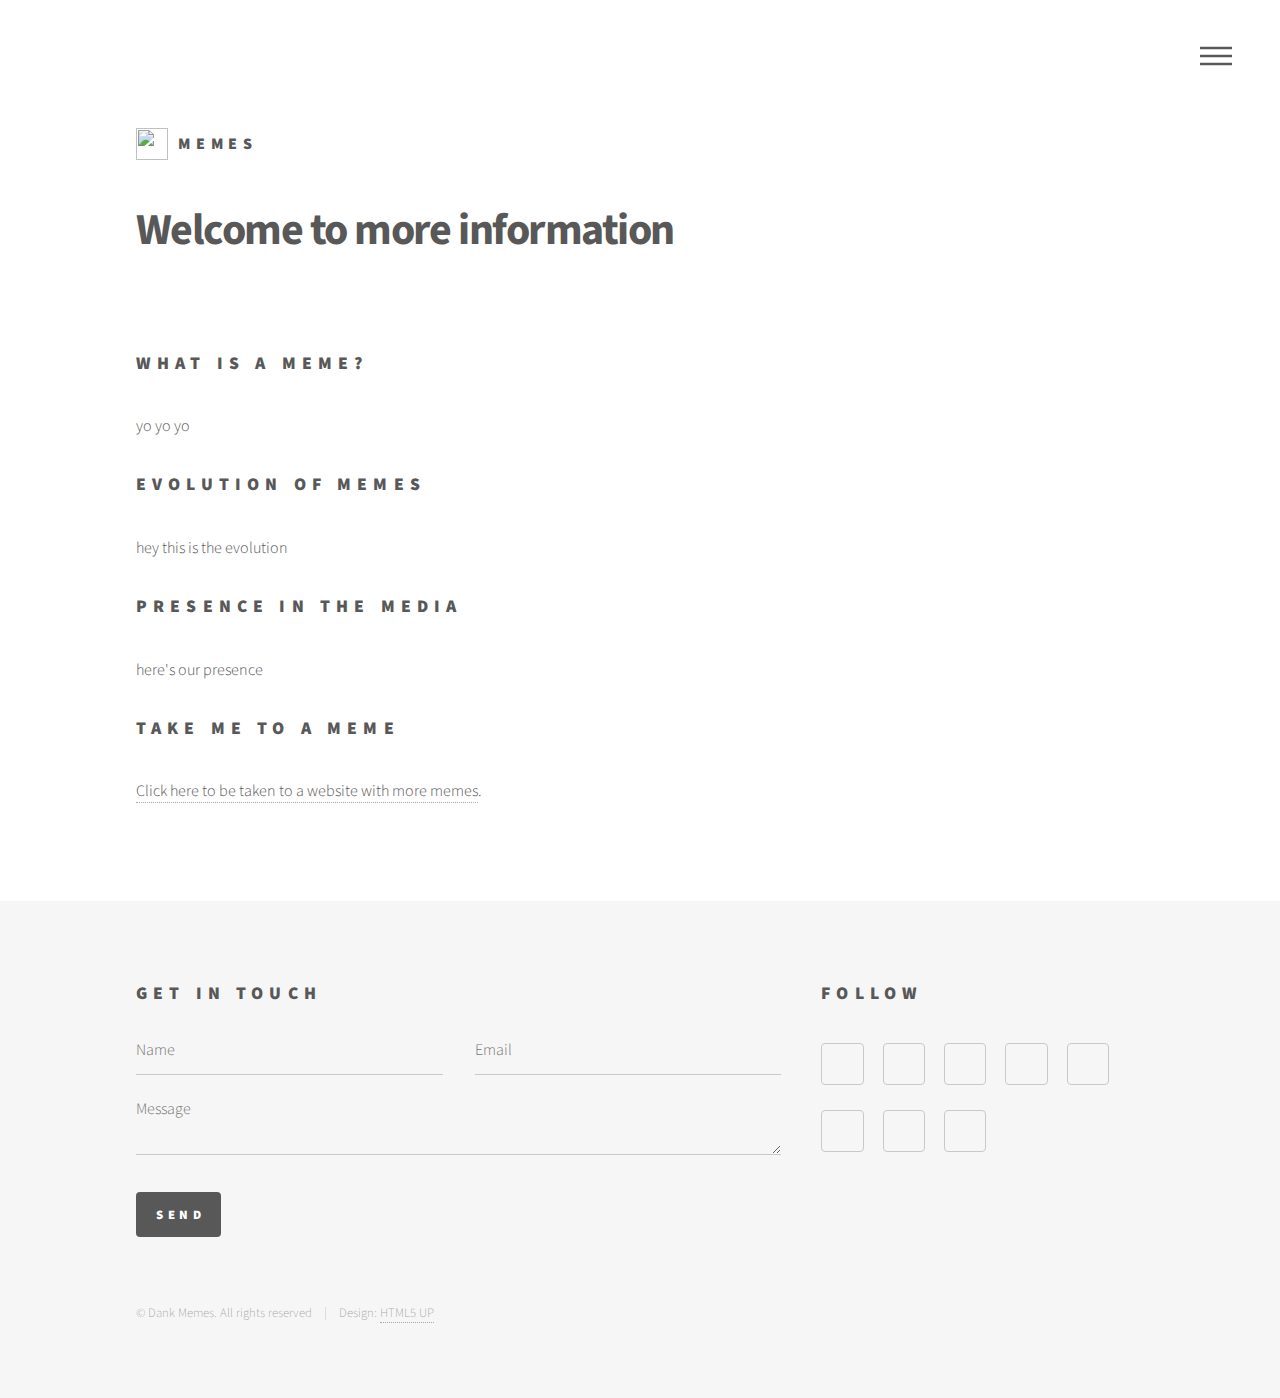
==== commit 4dde11cc: "Changing Untitled to Dank Memes" ====
--- a/generic.html
+++ b/generic.html
@@ -46,18 +46,22 @@
 							<li><a href="generic.html">Evolution of memes</a></li>
 							<li><a href="generic.html">Presence in the media</a></li>
 							<li><a href="elements.html">Take me to a meme</a></li>
-							<li><a href="elements.html">elements</a></li>
 						</ul>
 					</nav>
 
 				<!-- Main -->
 					<div id="main">
 						<div class="inner">
-							<h1>Generic Page</h1>
-							<span class="image main"><img src="images/pic13.jpg" alt="" /></span>
-							<p>Donec eget ex magna. Interdum et malesuada fames ac ante ipsum primis in faucibus. Pellentesque venenatis dolor imperdiet dolor mattis sagittis. Praesent rutrum sem diam, vitae egestas enim auctor sit amet. Pellentesque leo mauris, consectetur id ipsum sit amet, fergiat. Pellentesque in mi eu massa lacinia malesuada et a elit. Donec urna ex, lacinia in purus ac, pretium pulvinar mauris. Curabitur sapien risus, commodo eget turpis at, elementum convallis elit. Pellentesque enim turpis, hendrerit tristique.</p>
-							<p>Lorem ipsum dolor sit amet, consectetur adipiscing elit. Duis dapibus rutrum facilisis. Class aptent taciti sociosqu ad litora torquent per conubia nostra, per inceptos himenaeos. Etiam tristique libero eu nibh porttitor fermentum. Nullam venenatis erat id vehicula viverra. Nunc ultrices eros ut ultricies condimentum. Mauris risus lacus, blandit sit amet venenatis non, bibendum vitae dolor. Nunc lorem mauris, fringilla in aliquam at, euismod in lectus. Pellentesque habitant morbi tristique senectus et netus et malesuada fames ac turpis egestas. In non lorem sit amet elit placerat maximus. Pellentesque aliquam maximus risus, vel venenatis mauris vehicula hendrerit.</p>
-							<p>Interdum et malesuada fames ac ante ipsum primis in faucibus. Pellentesque venenatis dolor imperdiet dolor mattis sagittis. Praesent rutrum sem diam, vitae egestas enim auctor sit amet. Pellentesque leo mauris, consectetur id ipsum sit amet, fersapien risus, commodo eget turpis at, elementum convallis elit. Pellentesque enim turpis, hendrerit tristique lorem ipsum dolor.</p>
+							<h1>Welcome to more information</h1>
+							<span class="image main"><img src="images/memcover.jpg" alt="" /></span>
+							<h2>What is a meme?</h2>
+							<p> yo yo yo</p>
+							<h2>Evolution of memes</h2>
+							<p> hey this is the evolution</p>
+							<h2>Presence in the media</h2>
+							<p>here's our presence</p>
+							<h2>Take me to a meme</h2>
+							<a href="http://nymag.com/selectall/2016/12/best-funny-memes-2016-harambe-arthur-dat-boi-joe-biden.html">Click here to be taken to a website with more memes</a>.
 						</div>
 					</div>
 
@@ -95,7 +99,7 @@
 								</ul>
 							</section>
 							<ul class="copyright">
-								<li>&copy; Untitled. All rights reserved</li><li>Design: <a href="http://html5up.net">HTML5 UP</a></li>
+								<li>&copy; Dank Memes. All rights reserved</li><li>Design: <a href="http://html5up.net">HTML5 UP</a></li>
 							</ul>
 						</div>
 					</footer>
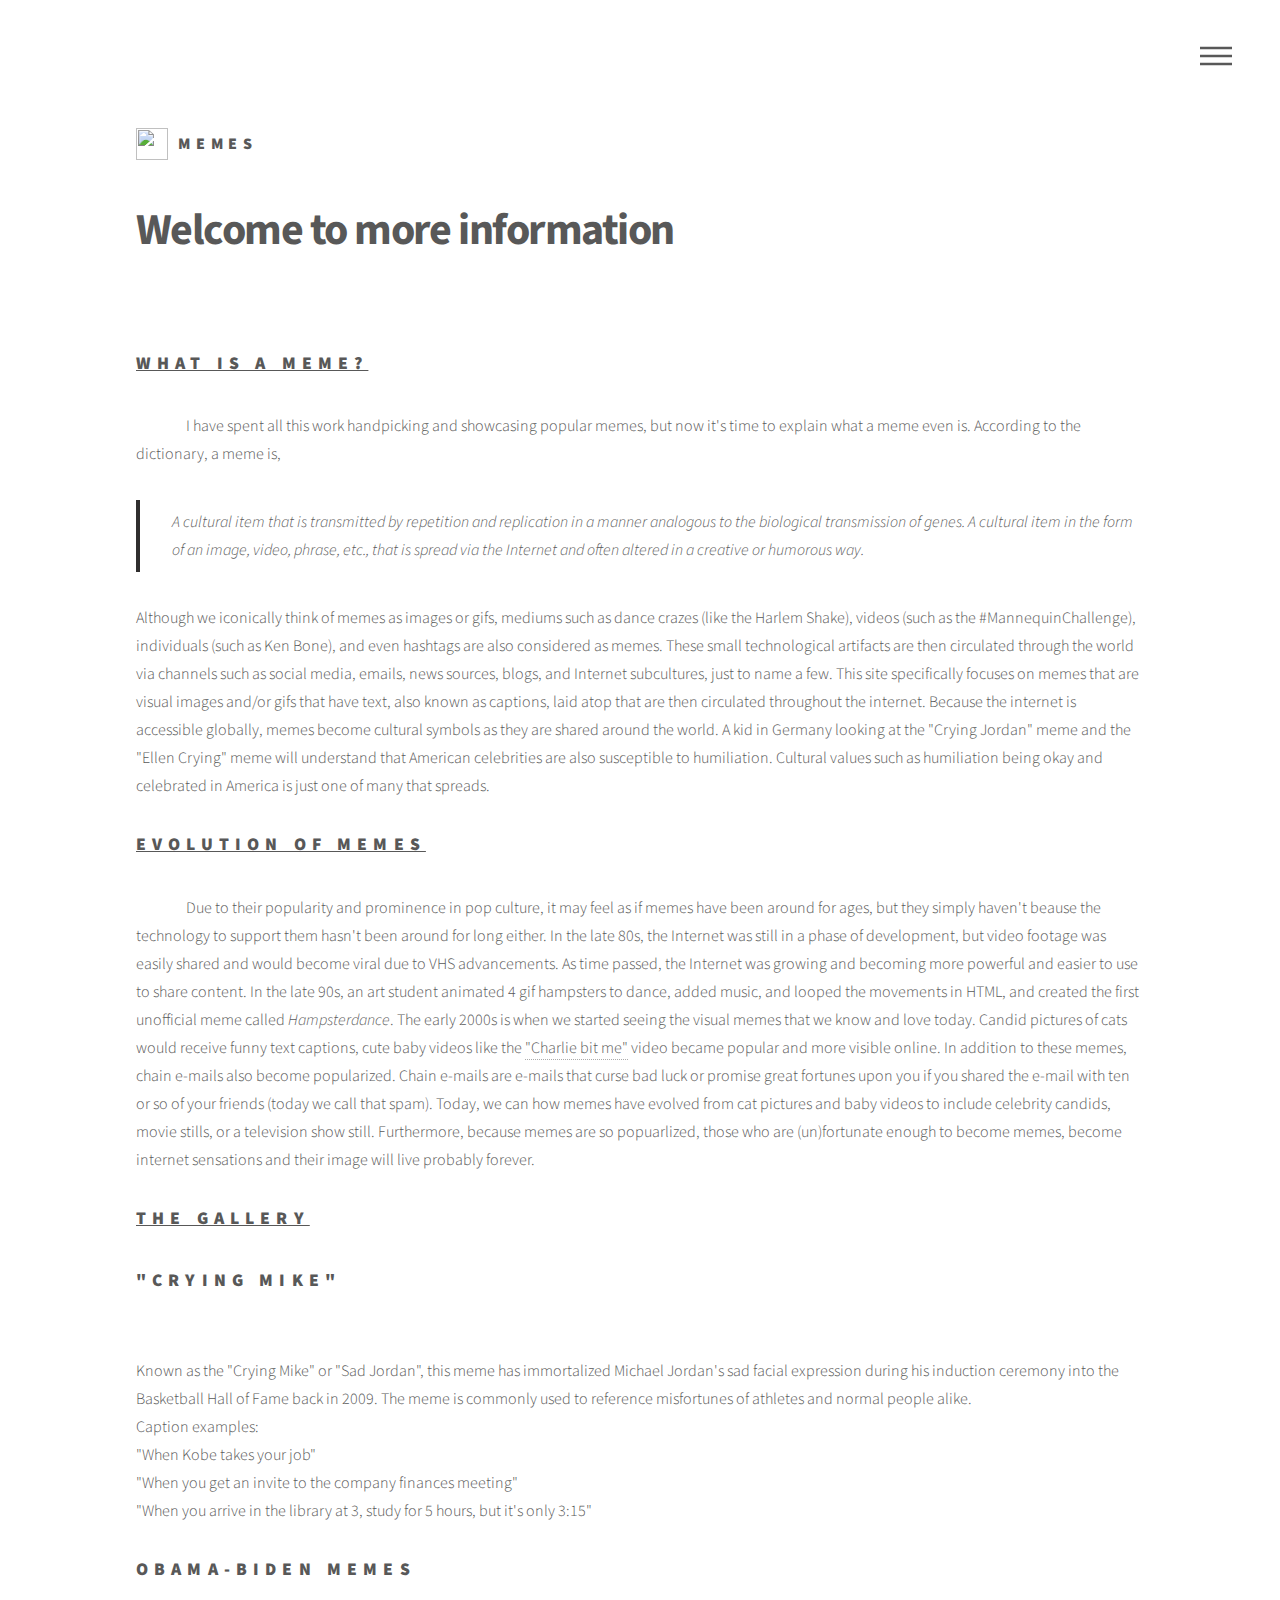
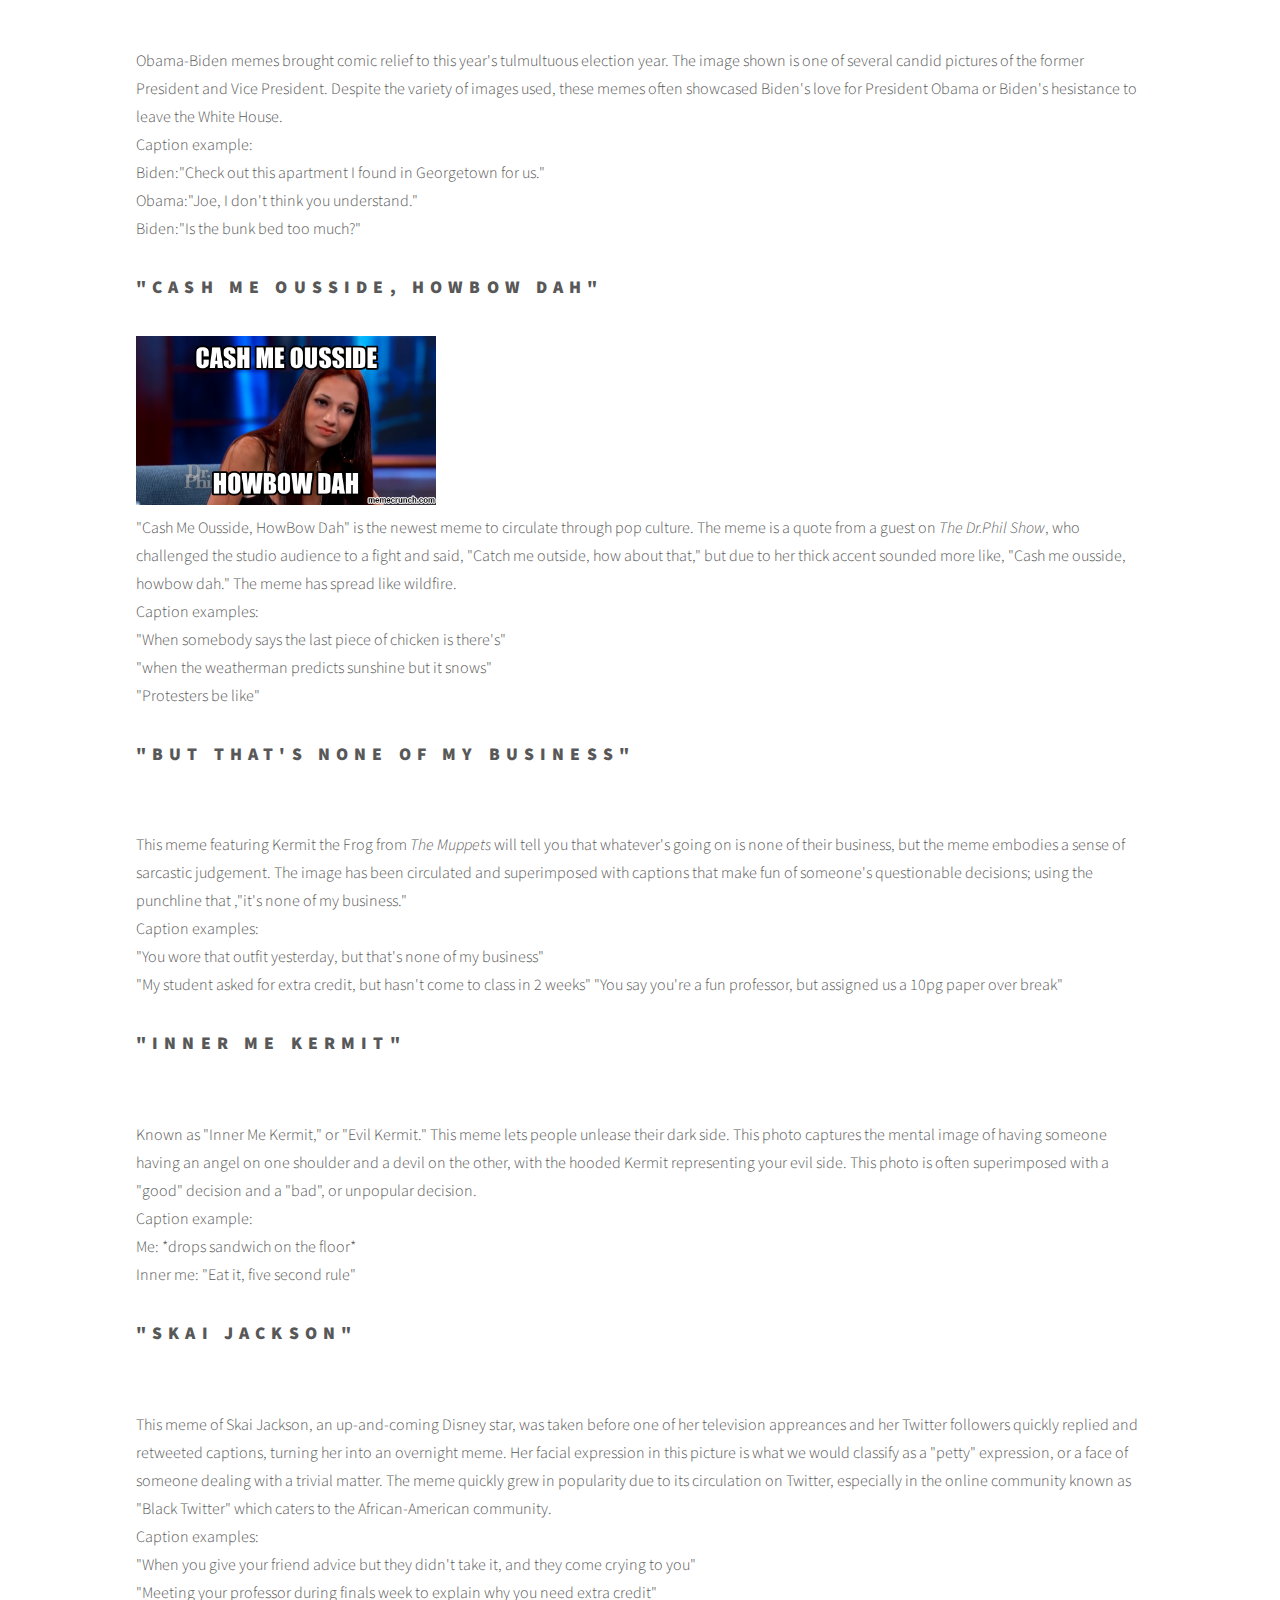
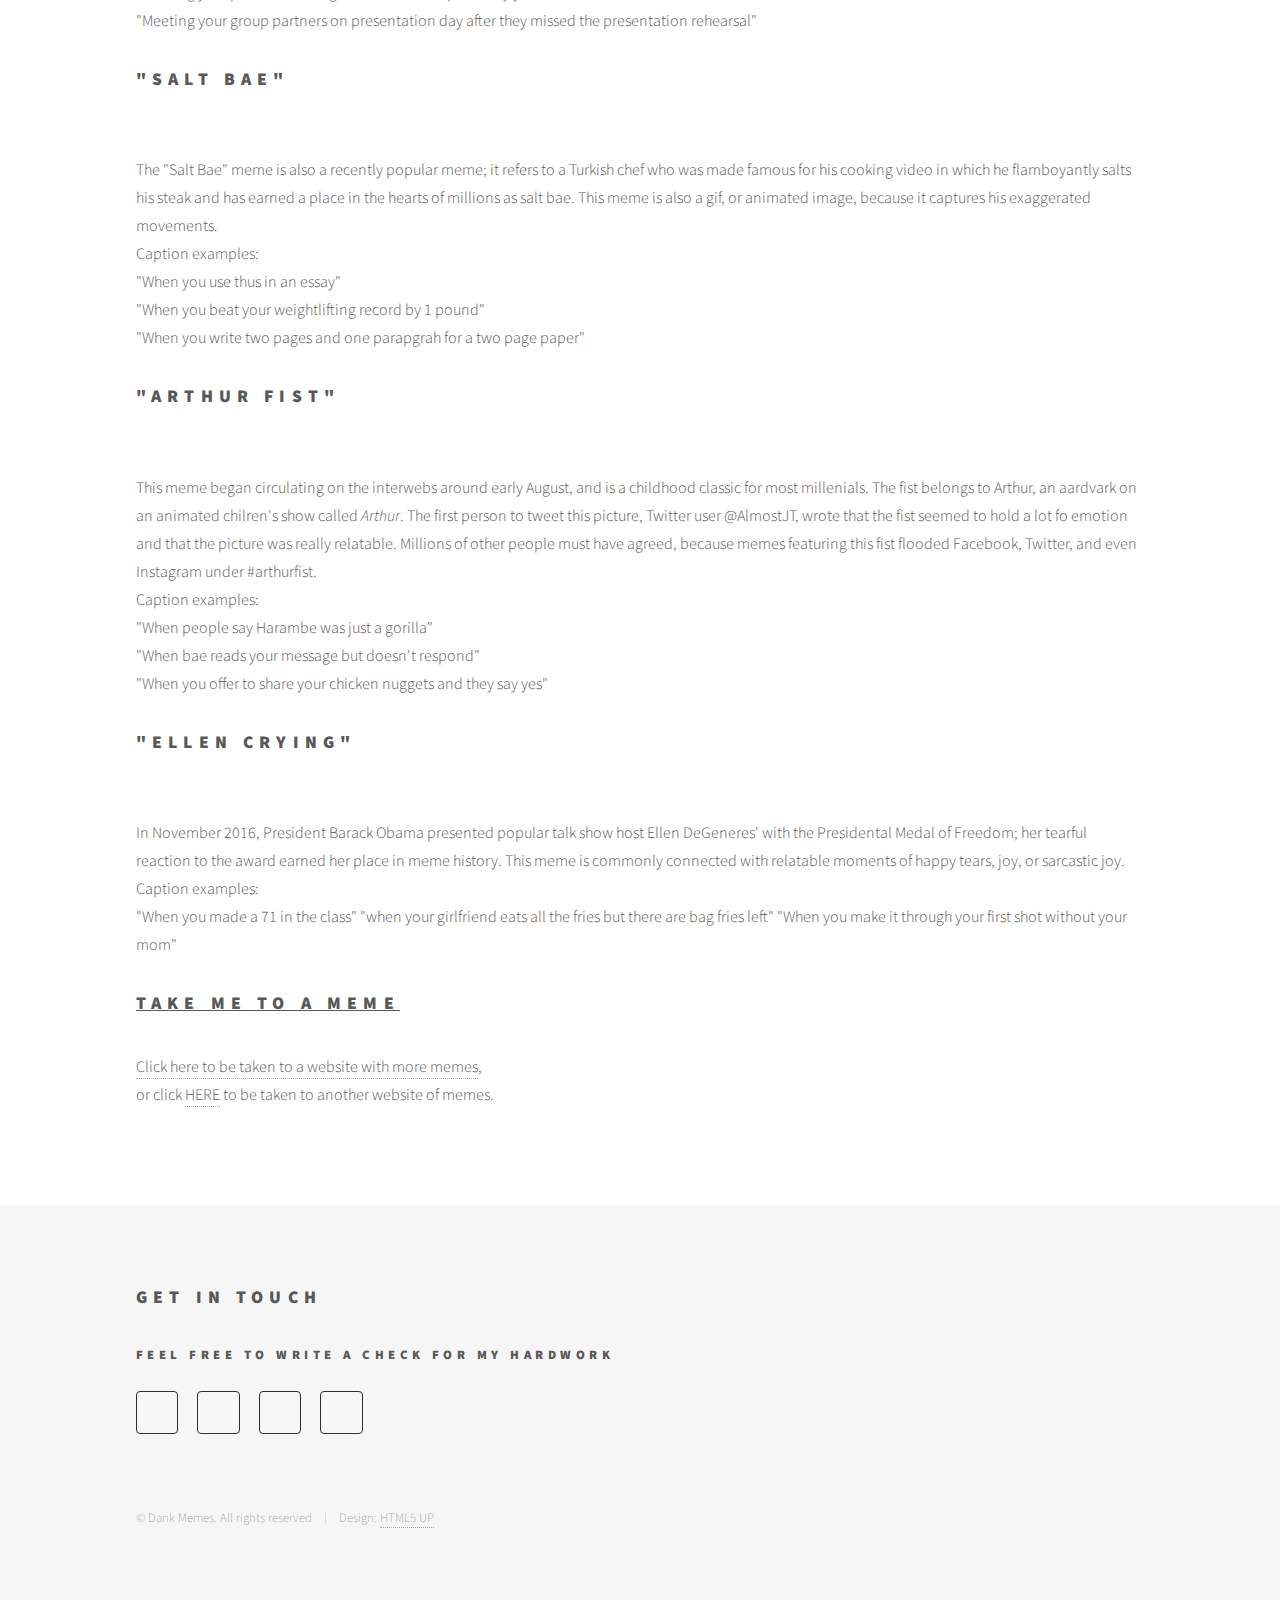
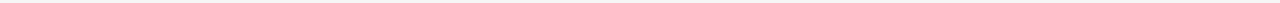
==== commit 7fed4bd8: "Adding new content in section holders" ====
--- a/generic.html
+++ b/generic.html
@@ -42,10 +42,10 @@
 						<h2>Menu</h2>
 						<ul>
 							<li><a href="index.html">Home</a></li>
-							<li><a href="generic.html">What is a meme?</a></li>
-							<li><a href="generic.html">Evolution of memes</a></li>
-							<li><a href="generic.html">Presence in the media</a></li>
-							<li><a href="elements.html">Take me to a meme</a></li>
+							<li><a href="generic.html#what">What Is A Meme?</a></li>
+							<li><a href="generic.html#evolution">Evolution Of Memes</a></li>
+							<li><a href="generic.html#presence">The Gallery</a></li>
+							<li><a href="generic.html#take">Take Me To A Meme</a></li>
 						</ul>
 					</nav>
 
@@ -54,21 +54,120 @@
 						<div class="inner">
 							<h1>Welcome to more information</h1>
 							<span class="image main"><img src="images/memcover.jpg" alt="" /></span>
-							<h2>What is a meme?</h2>
-							<p> yo yo yo</p>
-							<h2>Evolution of memes</h2>
-							<p> hey this is the evolution</p>
-							<h2>Presence in the media</h2>
-							<p>here's our presence</p>
-							<h2>Take me to a meme</h2>
-							<a href="http://nymag.com/selectall/2016/12/best-funny-memes-2016-harambe-arthur-dat-boi-joe-biden.html">Click here to be taken to a website with more memes</a>.
+								<u><h2 id="what">What is a meme?</h2></u>
+									<p style="text-indent: 50px;">I have spent all this work handpicking and showcasing popular memes, but now it's time to explain what a meme even is.  According to the dictionary, a meme is, <blockquote>A cultural item that is transmitted by repetition and replication in a manner analogous to the biological transmission of genes. A cultural item in the form of an image, video, phrase, etc., that is spread via the Internet and often altered in a creative or humorous way.</blockquote>
+									Although we iconically think of memes as images or gifs, mediums such as dance crazes (like the Harlem Shake), videos (such as the #MannequinChallenge), individuals (such as Ken Bone), and even hashtags are also considered as memes. These small technological artifacts are then circulated through the world via channels such as social media, emails, news sources, blogs, and Internet subcultures, just to name a few. This site specifically focuses on memes that are visual images and/or gifs that have text, also known as captions, laid atop that are then circulated throughout the internet. Because the internet is accessible globally, memes become cultural symbols as they are shared around the world. A kid in Germany looking at the "Crying Jordan" meme and the "Ellen Crying" meme will understand that American celebrities are also susceptible to humiliation. Cultural values such as humiliation being okay and celebrated in America is just one of many that spreads. 
+									</p>
+								<u><h2 id="evolution">Evolution of memes</h2></u>
+										<p style="text-indent: 50px;">Due to their popularity and prominence in pop culture, it may feel as if memes have been around for ages, but they simply haven't beause the technology to support them hasn't been around for long either. In the late 80s, the Internet was still in a phase of development, but video footage was easily shared and would become viral due to VHS advancements. As time passed, the Internet was growing and becoming more powerful and easier to use to share content. In the late 90s, an art student animated 4 gif hampsters to dance, added music, and looped the movements in HTML, and created the first unofficial meme called <i>Hampsterdance</i>. The early 2000s is when we started seeing the visual memes that we know and love today. Candid pictures of cats would receive funny text captions, cute baby videos like the <a href="https://www.youtube.com/watch?v=_OBlgSz8sSM">"Charlie bit me"</a> video became popular and more visible online. In addition to these memes, chain e-mails also become popularized. Chain e-mails are e-mails that curse bad luck or promise great fortunes upon you if you shared the e-mail with ten or so of your friends (today we call that spam). Today, we can how memes have evolved from cat pictures and baby videos to include celebrity candids, movie stills, or a television show still. Furthermore, because memes are so popuarlized, those who are (un)fortunate enough to become memes, become internet sensations and their image will live probably forever. 
+									</p>
+								<section>
+									<u><h2 id="presence">The Gallery</h2></u>
+										<style>
+										.resize {
+											    width: 400px;
+	   											 height: auto;
+												}
+
+										.resize {
+	   											 width: 300px;
+	    										height: auto;
+												}
+										</style>
+											<div>
+											<h2><b>"Crying Mike"</b></h2>
+												<img class="resize" src="images/cryingmike.jpg" alt="" />
+													<p >Known as the "Crying Mike" or "Sad Jordan", this meme has immortalized Michael Jordan's sad facial expression during his induction ceremony into the Basketball Hall of Fame back in 2009. The meme is commonly used to reference misfortunes of athletes and normal people alike. <br />
+													Caption examples: <br />
+														"When Kobe takes your job" <br />
+														"When you get an invite to the company finances meeting" <br />
+														"When you arrive in the library at 3, study for 5 hours, but it's only 3:15"</p>	
+											</div>
+											<div>
+											<h2><b>Obama-Biden memes</b></h2>
+												<img class="resize" src="images/obamabiden.jpeg" alt="" />
+													<p>Obama-Biden memes brought comic relief to this year's tulmultuous election year. The image shown is one of several candid pictures of the former President and Vice President. Despite the variety of images used, these memes often showcased Biden's love for President Obama or Biden's hesistance to leave the White House. <br />
+													Caption example: <br />
+														 Biden:"Check out this apartment I found in Georgetown for us." <br /> Obama:"Joe, I don't think you understand." <br /> Biden:"Is the bunk bed too much?"
+													</p>
+											</div>
+											<div>
+											<h2><b>"Cash Me Ousside, HowBow Dah"</b></h2>
+												<img class="resize" src="images/cashme.png" alt="" />
+													<p>"Cash Me Ousside, HowBow Dah" is the newest meme to circulate through pop culture. The meme is a quote from a guest on <i>The Dr.Phil Show</i>, who challenged the studio audience to a fight and said, "Catch me outside, how about that," but due to her thick accent sounded more like, "Cash me ousside, howbow dah." The meme has spread like wildfire. <br />
+													Caption examples: <br />
+													"When somebody says the last piece of chicken is there's" <br />
+													"when the weatherman predicts sunshine but it snows" <br />
+													"Protesters be like"
+													</p>
+											</div>
+											<div>
+											<h2><b>"But That's None of My Business"</b></h2>
+												<img class="resize" src="images/kermit.jpg" alt="" />
+													<p>This meme featuring Kermit the Frog from <i>The Muppets</i> will tell you that whatever's going on is none of their business, but the meme embodies a sense of sarcastic judgement. The image has been circulated and superimposed with captions that make fun of someone's questionable decisions; using the punchline that ,"it's none of my business." <br />
+													Caption examples:<br />
+													"You wore that outfit yesterday, but that's none of my business"<br />
+													"My student asked for extra credit, but hasn't come to class in 2 weeks"
+													"You say you're a fun professor, but assigned us a 10pg paper over break" </p>
+											</div>
+											<div>
+											<h2><b>"Inner Me Kermit"</b></h2>
+												<img class="resize" src="images/frameevilkermit.jpg" alt="" />
+													<p> Known as "Inner Me Kermit," or "Evil Kermit." This meme lets people unlease their dark side. This photo captures the mental image of having someone having an angel on one shoulder and a devil on the other, with the hooded Kermit representing your evil side. This photo is often superimposed with a "good" decision and a "bad", or unpopular decision. <br />
+													Caption example:<br />
+													Me: *drops sandwich on the floor* <br />
+													Inner me: "Eat it, five second rule"</p>
+											</div>
+											<div>
+											<h2><b>"Skai Jackson"</b></h2>
+												<img class="resize" src="images/skyejackson.jpg" alt="" />
+													<p> This meme of Skai Jackson, an up-and-coming Disney star, was taken before one of her television appreances and her Twitter followers quickly replied and retweeted captions, turning her into an overnight meme. Her facial expression in this picture is what we would classify as a "petty" expression, or a face of someone dealing with a trivial matter. The meme quickly grew in popularity due to its circulation on Twitter, especially in the online community known as "Black Twitter" which caters to the African-American community. <br />
+													Caption examples: <br />
+													"When you give your friend advice but they didn't take it, and they come crying to you"<br />
+													"Meeting your professor during finals week to explain why you need extra credit"<br />
+													"Meeting your group partners on presentation day after they missed the presentation rehearsal"</p>
+											</div>
+											<div>
+											<h2><b>"Salt Bae"</b></h2>
+												<img class="resize" src="images/saltbae.gif" alt="" />
+													<p> The "Salt Bae" meme is also a recently popular meme; it refers to a Turkish chef who was made famous for his cooking video in which he flamboyantly salts his steak and has earned a place in the hearts of millions as salt bae. This meme is also a gif, or animated image, because it captures his exaggerated movements.<br />
+													Caption examples:<br />
+													"When you use thus in an essay"<br />
+													"When you beat your weightlifting record by 1 pound"<br />
+													"When you write two pages and one parapgrah for a two page paper"</p>
+											</div>
+											<div>
+											<h2><b>"Arthur Fist"</b></h2>
+												<img class="resize" src="images/arthurfist.jpg" alt="" />
+													<p> This meme began circulating on the interwebs around early August, and is a childhood classic for most millenials. The fist belongs to Arthur, an aardvark on an animated chilren's show called <i>Arthur</i>. The first person to tweet this picture, Twitter user @AlmostJT, wrote that the fist seemed to hold a lot fo emotion and that the picture was really relatable. Millions of other people must have agreed, because memes featuring this fist flooded Facebook, Twitter, and even Instagram under #arthurfist.<br />
+													Caption examples:<br />
+													"When people say Harambe was just a gorilla"<br />
+													"When bae reads your message but doesn't respond"<br />
+													"When you offer to share your chicken nuggets and they say yes"</p>
+											</div>
+											<div>
+											<h2><b>"Ellen Crying"</b></h2>
+												<img class="resize" src="images/ellencrying.jpg" alt="" />
+													<p>In November 2016, President Barack Obama presented popular talk show host Ellen DeGeneres' with the Presidental Medal of Freedom; her tearful reaction to the award earned her place in meme history. This meme is commonly connected with relatable moments of happy tears, joy, or sarcastic joy. <br />
+													Caption examples:<br />
+													"When you made a 71 in the class"
+													"when your girlfriend eats all the fries but there are bag fries left"
+													"When you make it through your first shot without your mom"
+											</div>
+								</section>
+
+								<section>
+								<u><h2 id="take">Take me to a meme</h2></u>
+									<a href="http://nymag.com/selectall/2016/12/best-funny-memes-2016-harambe-arthur-dat-boi-joe-biden.html">Click here to be taken to a website with more memes</a>, <br /> or click <a href="http://memecollection.net/">
+									HERE</a> to be taken to another website of memes.
+								</section>
 						</div>
 					</div>
 
-				<!-- Footer -->
+				 <!--Footer-->
 					<footer id="footer">
 						<div class="inner">
-							<section>
+							<!--<section>
 								<h2>Get in touch</h2>
 								<form method="post" action="#">
 									<div class="field half first">
@@ -85,19 +184,95 @@
 									</ul>
 								</form>
 							</section>
+							-->
+						
 							<section>
-								<h2>Follow</h2>
+								<h2>Get in Touch</h2>
+								<h4> Feel free to write a check for my hardwork</h4>
 								<ul class="icons">
-									<li><a href="#" class="icon style2 fa-twitter"><span class="label">Twitter</span></a></li>
-									<li><a href="#" class="icon style2 fa-facebook"><span class="label">Facebook</span></a></li>
-									<li><a href="#" class="icon style2 fa-instagram"><span class="label">Instagram</span></a></li>
-									<li><a href="#" class="icon style2 fa-dribbble"><span class="label">Dribbble</span></a></li>
-									<li><a href="#" class="icon style2 fa-github"><span class="label">GitHub</span></a></li>
-									<li><a href="#" class="icon style2 fa-500px"><span class="label">500px</span></a></li>
-									<li><a href="#" class="icon style2 fa-phone"><span class="label">Phone</span></a></li>
-									<li><a href="#" class="icon style2 fa-envelope-o"><span class="label">Email</span></a></li>
-								</ul>
-							</section>
+									<!--<li><a href="#" class="icon style2 fa-twitter"><span class="label">Twitter</span></a></li>
+									-->
+									<li><a href="https://www.facebook.com/Hanh1996" class="icon style2 fa-facebook"><span class="label">Facebook</span></a></li>
+									<!--<li><a href="#" class="icon style2 fa-instagram"><span class="label">Instagram</span></a></li>
+									-->
+									<!--<li><a href="#" class="icon style2 fa-dribbble"><span class="label">Dribbble</span></a></li>
+									-->
+									<li><a href="mailto:hpham18@wooster.edu?Subject=Hello%20Hanh" class="icon style2 fa-envelope-o"><span class="label">Email</span></a></li>
+									<li><a href="https://github.com/hpham18" class="icon style2 fa-github"><span class="label">GitHub</span></a></li>
+									<!--<li><a href="#" class="icon style2 fa-500px"><span class="label">500px</span></a></li>
+									-->
+									<li><a class="popup icon style2 fa-phone" onclick="myFunction()">
+  									<span class="popuptext" id="myPopup">Stranger danger! This function is unavailable</span></a></li>
+										<style>
+										/* Popup container - can be anything you want */
+										.popup {
+   											position: relative;
+    										display: inline-block;
+    										cursor: pointer;
+										    -webkit-user-select: none;
+										    -moz-user-select: none;
+										    -ms-user-select: none;
+										    user-select: none;
+										}
+
+										/* The actual popup */
+										.popup .popuptext {
+										    visibility: hidden;
+										    width: 160px;
+										    background-color: #555;
+										    color: #fff;
+										    text-align: center;
+										    border-radius: 6px;
+										    padding: 8px 0;
+										    position: absolute;
+										    z-index: 1;
+										    bottom: 125%;
+										    left: 50%;
+										    margin-left: -80px;
+}
+
+										/* Popup arrow */
+										.popup .popuptext::after {
+										    content: "";
+										    position: absolute;
+										    top: 100%;
+										    left: 50%;
+										    margin-left: -5px;
+										    border-width: 5px;
+										    border-style: solid;
+										    border-color: #555 transparent transparent transparent;
+										}
+
+										/* Toggle this class - hide and show the popup */
+										.popup .show {
+										    visibility: visible;
+										    -webkit-animation: fadeIn 1s;
+										    animation: fadeIn 1s;
+										}
+
+										/* Add animation (fade in the popup) */
+										@-webkit-keyframes fadeIn {
+										    from {opacity: 0;} 
+										    to {opacity: 1;}
+										}
+
+										@keyframes fadeIn {
+										    from {opacity: 0;}
+										    to {opacity:1 ;}
+										}
+										</style>
+										<body style="text-align:left">
+												<script>
+											// When the user clicks on div, open the popup
+											function myFunction() {
+											    var popup = document.getElementById("myPopup");
+											    popup.classList.toggle("show");
+											}
+											</script>
+											</body>
+											</ul>
+											</section>
+
 							<ul class="copyright">
 								<li>&copy; Dank Memes. All rights reserved</li><li>Design: <a href="http://html5up.net">HTML5 UP</a></li>
 							</ul>
--- a/assets/css/main.css
+++ b/assets/css/main.css
@@ -9,13 +9,13 @@
 
 /* Reset */
 
-	html, body, div, span, applet, object, iframe, h1, h2, h3, h4, h5, h6, p, blockquote, pre, a, abbr, acronym, address, big, cite, code, del, dfn, em, img, ins, kbd, q, s, samp, small, strike, strong, sub, sup, tt, var, b, u, i, center, dl, dt, dd, ol, ul, li, fieldset, form, label, legend, table, caption, tbody, tfoot, thead, tr, th, td, article, aside, canvas, details, embed, figure, figcaption, footer, header, hgroup, menu, nav, output, ruby, section, summary, time, mark, audio, video {
+	html, body, div, span, object, iframe, h1, h2, h3, h4, h5, h6, p, blockquote, pre, a, abbr, acronym, address, big, cite, code, del, dfn, em, img, ins, kbd, q, s, samp, small, strike, strong, sub, sup, tt, var, b, u, i, center, dl, dt, dd, ol, ul, li, fieldset, form, label, legend, table, caption, tbody, tfoot, thead, tr, th, td, article, aside, canvas, details, embed, figure, figcaption, footer, header, hgroup, menu, nav, output, ruby, section, summary, time, mark, audio, video {
 		margin: 0;
 		padding: 0;
 		border: 0;
 		font-size: 100%;
 		font: inherit;
-		vertical-align: baseline;
+		vertical-align: center;
 	}
 
 	article, aside, details, figcaption, figure, footer, header, hgroup, menu, nav, section {
@@ -1675,7 +1675,7 @@
 
 		a:hover {
 			border-bottom-color: transparent;
-			color: #f2849e !important;
+			color: #c1babc !important;
 		}
 
 	strong, b {
@@ -1719,14 +1719,20 @@
 
 		}
 
-	h2, h3, h4, h5, h6 {
+	h2, h4, h5, h6 {
 		font-weight: 900;
 		line-height: 1.5;
 		margin: 0 0 2em 0;
 		text-transform: uppercase;
 		letter-spacing: 0.35em;
 	}
-
+	h3 {
+		font-weight: 900;
+		line-height: 5.5;
+		margin: 0 0 2em 0;
+		text-transform: uppercase;
+		letter-spacing: 0.35em;
+	}
 		h2 a, h3 a, h4 a, h5 a, h6 a {
 			color: inherit;
 		}
@@ -1784,7 +1790,7 @@
 	}
 
 	blockquote {
-		border-left: solid 4px #c9c9c9;
+		border-left: solid 4px #302e2e;
 		font-style: italic;
 		margin: 0 0 2em 0;
 		padding: 0.5em 0 0.5em 2em;
@@ -1793,7 +1799,7 @@
 	code {
 		background: rgba(144, 144, 144, 0.075);
 		border-radius: 4px;
-		border: solid 1px #c9c9c9;
+		border: solid 1px #302e2e;
 		font-family: "Courier New", monospace;
 		font-size: 0.9em;
 		margin: 0 0.25em;
@@ -1816,7 +1822,7 @@
 
 	hr {
 		border: 0;
-		border-bottom: solid 1px #c9c9c9;
+		border-bottom: solid 1px #302e2e;
 		margin: 2em 0;
 	}
 
@@ -1881,7 +1887,7 @@
 			-ms-transition: background-color 0.2s ease-in-out, color 0.2s ease-in-out, border-color 0.2s ease-in-out;
 			transition: background-color 0.2s ease-in-out, color 0.2s ease-in-out, border-color 0.2s ease-in-out;
 			background-color: transparent;
-			border: solid 1px #c9c9c9;
+			border: solid 1px #302e2e;
 			border-radius: 4px;
 			width: 2.65em;
 			height: 2.65em;
@@ -1896,8 +1902,8 @@
 			}
 
 			.icon.style2:hover {
-				color: #f2849e;
-				border-color: #f2849e;
+				color: #585858;
+				border-color: #585858;
 			}
 
 			.icon.style2:active {
@@ -1932,7 +1938,7 @@
 		}
 
 			ul.alt li {
-				border-top: solid 1px #c9c9c9;
+				border-top: solid 1px #302e2e;
 				padding: 0.5em 0;
 			}
 
@@ -1998,6 +2004,8 @@
 				display: table;
 				margin-left: -1em;
 				padding: 0;
+
+
 				table-layout: fixed;
 				width: calc(100% + 1em);
 			}
@@ -2153,7 +2161,7 @@
 		background-color: transparent;
 		border: none;
 		border-radius: 0;
-		border-bottom: solid 1px #c9c9c9;
+		border-bottom: solid 1px #302e2e;
 		color: inherit;
 		display: block;
 		outline: 0;
@@ -2177,8 +2185,8 @@
 		input[type="tel"]:focus,
 		select:focus,
 		textarea:focus {
-			border-bottom-color: #f2849e;
-			box-shadow: inset 0 -1px 0 0 #f2849e;
+			border-bottom-color: #585858;
+			box-shadow: inset 0 -1px 0 0 #585858;
 		}
 
 	.select-wrapper {
@@ -2197,7 +2205,7 @@
 		}
 
 		.select-wrapper:before {
-			color: #c9c9c9;
+			color: #302e2e;
 			content: '\f078';
 			display: block;
 			height: 3em;
@@ -2266,7 +2274,7 @@
 			input[type="checkbox"] + label:before,
 			input[type="radio"] + label:before {
 				border-radius: 4px;
-				border: solid 1px #c9c9c9;
+				border: solid 1px #302e2e;
 				content: '';
 				display: inline-block;
 				height: 1.8em;
@@ -2288,8 +2296,8 @@
 
 		input[type="checkbox"]:focus + label:before,
 		input[type="radio"]:focus + label:before {
-			border-color: #f2849e;
-			box-shadow: 0 0 0 1px #f2849e;
+			border-color: #585858;
+			box-shadow: 0 0 0 1px #585858;
 		}
 
 	input[type="checkbox"] + label:before {
@@ -2304,7 +2312,7 @@
 
 	.box {
 		border-radius: 4px;
-		border: solid 1px #c9c9c9;
+		border: solid 1px #302e2e;
 		margin-bottom: 2em;
 		padding: 1.5em;
 	}
@@ -2396,7 +2404,7 @@
 	}
 
 		table tbody tr {
-			border: solid 1px #c9c9c9;
+			border: solid 1px #302e2e;
 			border-left: 0;
 			border-right: 0;
 		}
@@ -2417,11 +2425,11 @@
 		}
 
 		table thead {
-			border-bottom: solid 2px #c9c9c9;
+			border-bottom: solid 2px #302e2e;
 		}
 
 		table tfoot {
-			border-top: solid 2px #c9c9c9;
+			border-top: solid 2px #302e2e;
 		}
 
 		table.alt {
@@ -2429,7 +2437,7 @@
 		}
 
 			table.alt tbody tr td {
-				border: solid 1px #c9c9c9;
+				border: solid 1px #302e2e;
 				border-left-width: 0;
 				border-top-width: 0;
 			}
@@ -2509,8 +2517,8 @@
 		input[type="button"]:hover,
 		button:hover,
 		.button:hover {
-			color: #f2849e !important;
-			box-shadow: inset 0 0 0 2px #f2849e;
+			color: #585858 !important;
+			box-shadow: inset 0 0 0 2px #585858;
 		}
 
 		input[type="submit"]:active,
@@ -2552,7 +2560,7 @@
 			input[type="button"].special:hover,
 			button.special:hover,
 			.button.special:hover {
-				background-color: #f2849e;
+				background-color: #585858;
 			}
 
 			input[type="submit"].special:active,
@@ -2639,7 +2647,7 @@
 					height: 100%;
 					opacity: 1.0;
 					z-index: 1;
-					opacity: 0.8;
+					/*opacity: 0.8;*/
 				}
 
 				.tiles article > .image:after {
@@ -2658,7 +2666,7 @@
 					left: 0;
 					width: 100%;
 					height: 100%;
-					background-image: url("data:image/svg+xml;charset=utf8,%3Csvg xmlns='http://www.w3.org/2000/svg' width='100' height='100' viewBox='0 0 100 100' preserveAspectRatio='none'%3E%3Cstyle%3Eline %7B stroke-width: 0.25px%3B stroke: %23ffffff%3B %7D%3C/style%3E%3Cline x1='0' y1='0' x2='100' y2='100' /%3E%3Cline x1='100' y1='0' x2='0' y2='100' /%3E%3C/svg%3E");
+					/* background-image: url("data:image/svg+xml;charset=utf8,%3Csvg xmlns='http://www.w3.org/2000/svg' width='100' height='100' viewBox='0 0 100 100' preserveAspectRatio='none'%3E%3Cstyle%3Eline %7B stroke-width: 0.25px%3B stroke: %23ffffff%3B %7D%3C/style%3E%3Cline x1='0' y1='0' x2='100' y2='100' /%3E%3Cline x1='100' y1='0' x2='0' y2='100' /%3E%3C/svg%3E"); */
 					background-position: center;
 					background-repeat: no-repeat;
 					background-size: 100% 100%;
@@ -2730,19 +2738,19 @@
 					}
 
 			.tiles article.style1 > .image:before {
-				background-color: #cc4747;
+				background-color: #605d5b;
 			}
 
 			.tiles article.style2 > .image:before {
-				background-color: #7ecaf6;
+				background-color: #302e2e;
 			}
 
 			.tiles article.style3 > .image:before {
-				background-color: #7bd0c1;
+				background-color: #605d5b;
 			}
 
 			.tiles article.style4 > .image:before {
-				background-color: #c75b9b;
+				background-color: #4f2306;
 			}
 
 			.tiles article.style5 > .image:before {
@@ -2952,7 +2960,7 @@
 						}
 
 						#header nav ul li a[href="#menu"]:before {
-							background-image: url("data:image/svg+xml;charset=utf8,%3Csvg xmlns='http://www.w3.org/2000/svg' width='100' height='100' viewBox='0 0 100 100' preserveAspectRatio='none'%3E%3Cstyle%3Eline %7B stroke-width: 8px%3B stroke: %23f2849e%3B %7D%3C/style%3E%3Cline x1='0' y1='25' x2='100' y2='25' /%3E%3Cline x1='0' y1='50' x2='100' y2='50' /%3E%3Cline x1='0' y1='75' x2='100' y2='75' /%3E%3C/svg%3E");
+							background-image: url("data:image/svg+xml;charset=utf8,%3Csvg xmlns='http://www.w3.org/2000/svg' width='100' height='100' viewBox='0 0 100 100' preserveAspectRatio='none'%3E%3Cstyle%3Eline %7B stroke-width: 8px%3B stroke: %23585858%3B %7D%3C/style%3E%3Cline x1='0' y1='25' x2='100' y2='25' /%3E%3Cline x1='0' y1='50' x2='100' y2='50' /%3E%3Cline x1='0' y1='75' x2='100' y2='75' /%3E%3C/svg%3E");
 							opacity: 0;
 						}
 
@@ -3102,7 +3110,7 @@
 			}
 
 			#menu > .close:before {
-				background-image: url("data:image/svg+xml;charset=utf8,%3Csvg xmlns='http://www.w3.org/2000/svg' width='100' height='100' viewBox='0 0 100 100' preserveAspectRatio='none'%3E%3Cstyle%3Eline %7B stroke-width: 8px%3B stroke: %23f2849e%3B %7D%3C/style%3E%3Cline x1='15' y1='15' x2='85' y2='85' /%3E%3Cline x1='85' y1='15' x2='15' y2='85' /%3E%3C/svg%3E");
+				background-image: url("data:image/svg+xml;charset=utf8,%3Csvg xmlns='http://www.w3.org/2000/svg' width='100' height='100' viewBox='0 0 100 100' preserveAspectRatio='none'%3E%3Cstyle%3Eline %7B stroke-width: 8px%3B stroke: %23585858%3B %7D%3C/style%3E%3Cline x1='15' y1='15' x2='85' y2='85' /%3E%3Cline x1='85' y1='15' x2='15' y2='85' /%3E%3C/svg%3E");
 				opacity: 0;
 			}
 
@@ -3353,4 +3361,5 @@
 				padding: 0 1.25em;
 			}
 
-		}+
+
